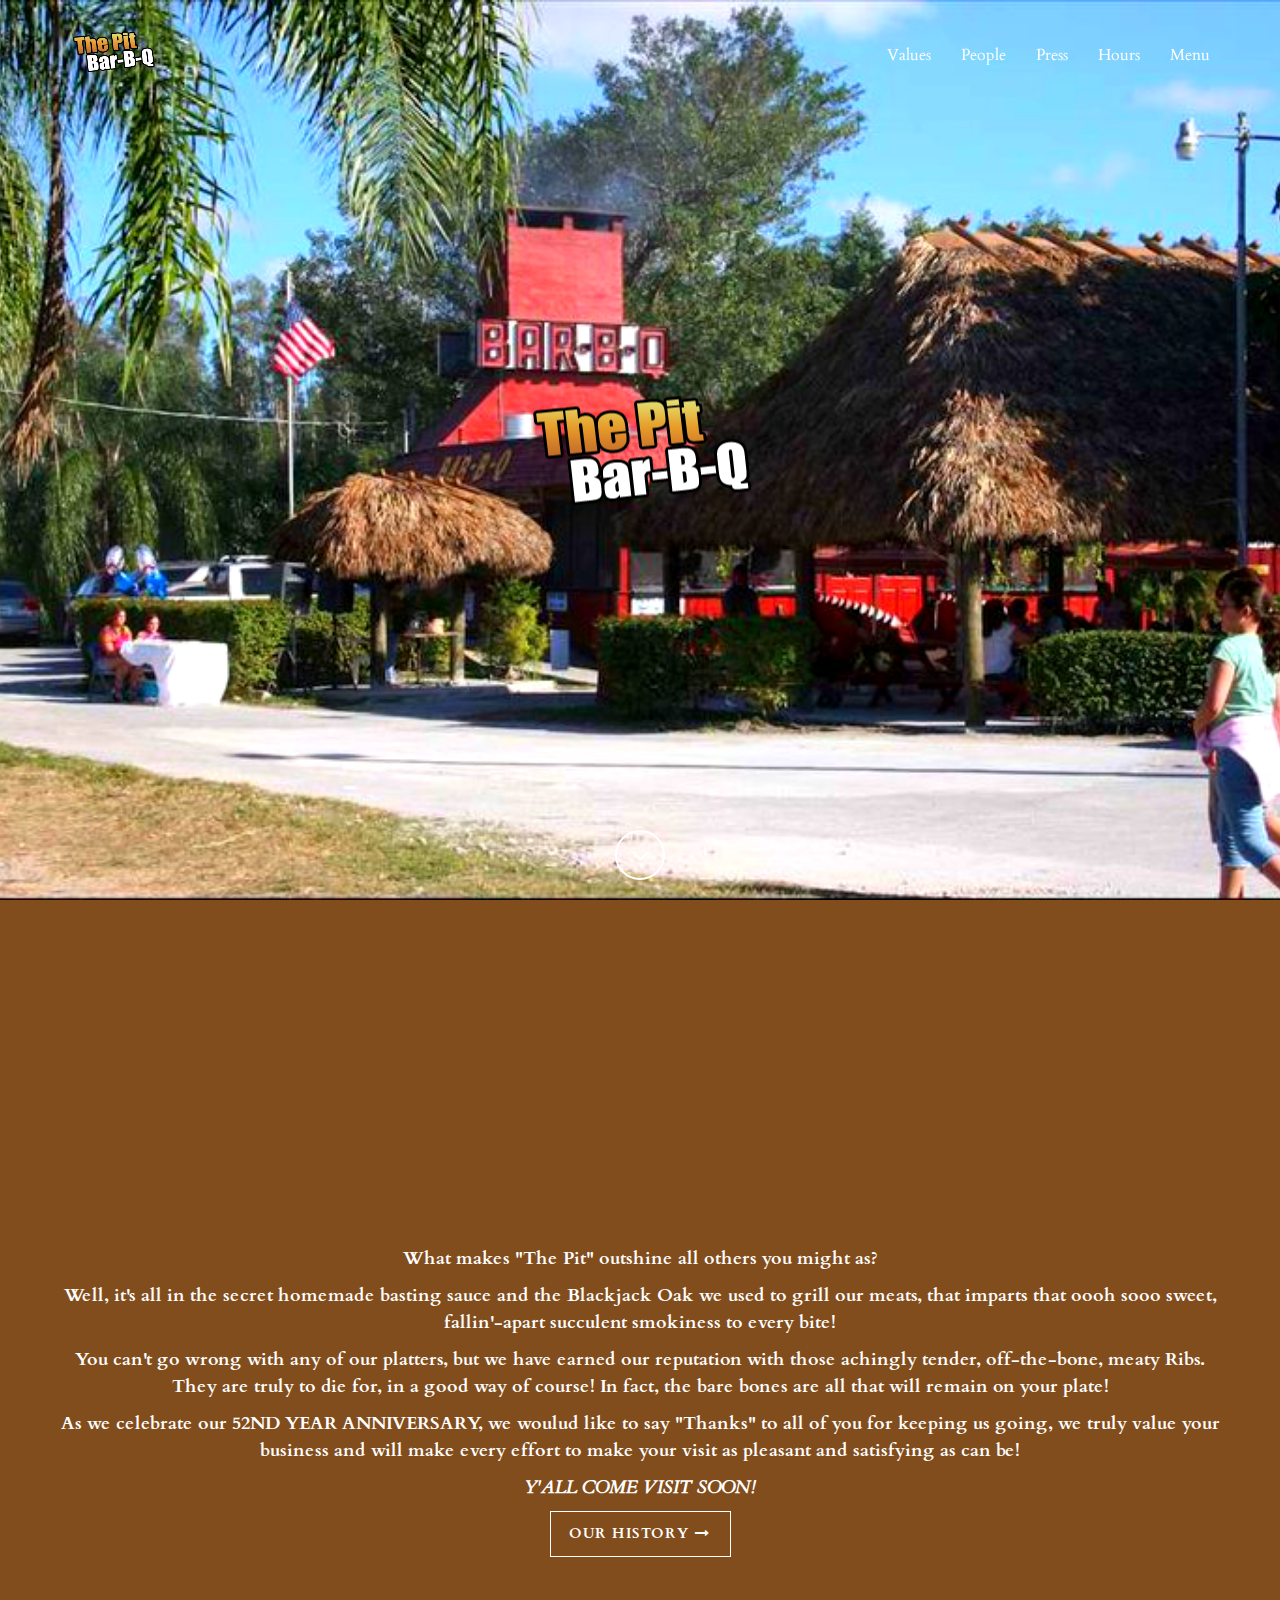
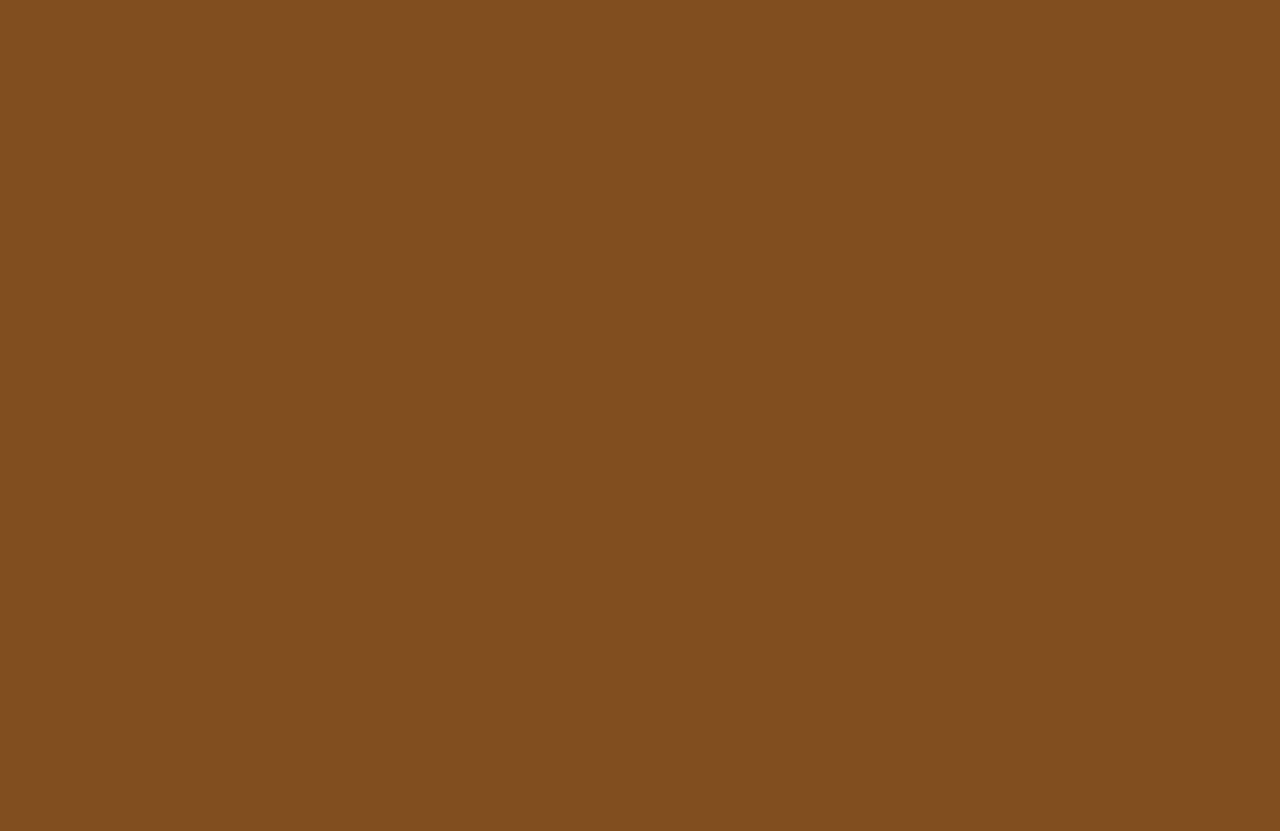
==== public/index.html @ 8e94ee92 "public folder" ====
<!DOCTYPE html>
<html lang="en">

<head>
    <meta charset="utf-8">
    <meta name="viewport" content="width=device-width, initial-scale=1.0, user-scalable=no">
    <meta name="description" content="">
    <meta name="author" content="">
    <title>The Pit BBQ</title>
    <!-- Bootstrap Core CSS -->
    <link href="assets/css/bootstrap/bootstrap.min.css" rel="stylesheet" type="text/css">
    <!-- Retina.js - Load first for faster HQ mobile images. -->
    <script src="assets/js/plugins/retina/retina.min.js"></script>
    <!-- Font Awesome -->
    <link href="assets/font-awesome/css/font-awesome.min.css" rel="stylesheet" type="text/css">
    <!-- Default Fonts -->
    <link href='http://fonts.googleapis.com/css?family=Roboto:400,100,100italic,300,300italic,400italic,500,500italic,700,700italic,900,900italic' rel='stylesheet' type='text/css'>
    <link href='http://fonts.googleapis.com/css?family=Raleway:400,100,200,300,600,500,700,800,900' rel='stylesheet' type='text/css'>
    <!-- Modern Style Fonts (Include these is you are using body.modern!) -->
    <link href='http://fonts.googleapis.com/css?family=Montserrat:400,700' rel='stylesheet' type='text/css'>
    <link href='http://fonts.googleapis.com/css?family=Cardo:400,400italic,700' rel='stylesheet' type='text/css'>
    <!-- Vintage Style Fonts (Include these if you are using body.vintage!) -->
    <link href='http://fonts.googleapis.com/css?family=Sanchez:400italic,400' rel='stylesheet' type='text/css'>
    <link href='http://fonts.googleapis.com/css?family=Cardo:400,400italic,700' rel='stylesheet' type='text/css'>
    <!-- Plugin CSS -->
    <link href="assets/css/plugins/owl-carousel/owl.carousel.css" rel="stylesheet" type="text/css">
    <link href="assets/css/plugins/owl-carousel/owl.theme.css" rel="stylesheet" type="text/css">
    <link href="assets/css/plugins/owl-carousel/owl.transitions.css" rel="stylesheet" type="text/css">
    <link href="assets/css/plugins/magnific-popup.css" rel="stylesheet" type="text/css">
    <link href="assets/css/plugins/background.css" rel="stylesheet" type="text/css">
    <link href="assets/css/plugins/animate.css" rel="stylesheet" type="text/css">
    <!-- Vitality Theme CSS -->
    <!-- Uncomment the color scheme you want to use. -->
    <!-- <link href="assets/css/vitality-red.css" rel="stylesheet" type="text/css"> -->
    <!-- <link href="assets/css/vitality-aqua.css" rel="stylesheet" type="text/css"> -->
    <!-- <link href="assets/css/vitality-blue.css" rel="stylesheet" type="text/css"> -->
    <!-- <link href="assets/css/vitality-green.css" rel="stylesheet" type="text/css"> -->
    <!-- <link href="assets/css/vitality-orange.css" rel="stylesheet" type="text/css"> -->
    <!-- <link href="assets/css/vitality-pink.css" rel="stylesheet" type="text/css"> -->
    <!-- <link href="assets/css/vitality-purple.css" rel="stylesheet" type="text/css"> -->
    <link href="assets/css/vitality-red.css" rel="stylesheet" type="text/css">
    <!-- <link href="assets/css/vitality-turquoise.css" rel="stylesheet" type="text/css"> -->
    <!-- <link href="assets/css/vitality-yellow.css" rel="stylesheet" type="text/css"> -->
    <!-- IE8 support for HTML5 elements and media queries -->
    <!--[if lt IE 9]>
      <script src="https://oss.maxcdn.com/libs/html5shiv/3.7.0/html5shiv.js"></script>
      <script src="https://oss.maxcdn.com/libs/respond.js/1.3.0/respond.min.js"></script>
    <![endif]-->
</head>
<!-- Alternate Body Classes: .modern and .vintage -->

<body id="page-top" class="modern">
    <!-- Navigation -->
    <!-- Note: navbar-default and navbar-inverse are both supported with this theme. -->
    <nav class="navbar navbar-inverse navbar-fixed-top navbar-expanded">
        <div class="container">
            <!-- Brand and toggle get grouped for better mobile display -->
            <div class="navbar-header">
                <button type="button" class="navbar-toggle" data-toggle="collapse" data-target="#bs-example-navbar-collapse-1">
                    <span class="sr-only">Toggle navigation</span>
                    <span class="icon-bar"></span>
                    <span class="icon-bar"></span>
                    <span class="icon-bar"></span>
                </button>
                <a class="navbar-brand page-scroll" href="#page-top">
                    <img src="assets/img/sm.png" class="img-responsive" alt="">
                </a>
            </div>
            <!-- Collect the nav links, forms, and other content for toggling -->
            <div class="collapse navbar-collapse" id="bs-example-navbar-collapse-1">
                <ul class="nav navbar-nav navbar-right">
                    <li class="hidden">
                        <a class="page-scroll" href="#page-top"></a>
                    </li>
                    <li>
                        <a class="page-scroll" href="#values">Values</a>
                    </li>
                    <li>
                        <a class="page-scroll" href="#people">People</a>
                    </li>
                    <li>
                        <a class="page-scroll" href="#press">Press</a>
                    </li>
                    <li>
                        <a class="page-scroll" href="#hours">Hours</a>
                    </li>
                    <li>
                        <a class="page-scroll" href="#menu">Menu</a>
                    </li>
                </ul>
            </div>
            <!-- /.navbar-collapse -->
        </div>
        <!-- /.container -->
    </nav>
    <!-- Instructions: Set your background image using the URL below. -->
    <header style="background-image: url('assets/img/out.png')">
        <div class="intro-content">
            <img src="assets/img/pitt.png" class="img-responsive img-centered" alt="">
        </div>
        <div class="scroll-down">
            <a class="btn page-scroll" href="#values"><i class="fa fa-angle-down fa-fw"></i></a>
        </div>
    </header>
    <section id="values" class="services">
        <div class="container">
            <div class="row text-center">
                <div class="col-lg-12 wow fadeIn">
                    <h2><img src="assets/img/pitt.png"></h2>
                    <hr class="colored">
                    <h3><b>"Welcome to The Pit BBQ"</b></h3>
                </div>
            </div>
            <div class="row content-row">
                <center><p><b>What makes "The Pit" outshine all others you might as?</p><p>Well, it's all in the secret homemade basting sauce and the Blackjack Oak we used to grill our meats, that imparts that oooh sooo sweet, fallin'-apart succulent smokiness to every bite!</p><p>You can't go wrong with any of our platters, but we have earned our reputation with those achingly tender, off-the-bone, meaty Ribs. They are truly to die for, in a good way of course! In fact, the bare bones are all that will remain on your plate!</p><p>As we celebrate our 52ND YEAR ANNIVERSARY, we woulud like to say "Thanks" to all of you for keeping us going, we truly value your business and will make every effort to make your visit as pleasant and satisfying as can be!</p><p><i>Y'ALL COME VISIT SOON!</i></p></b></center>
                <center><a href="#portfolioModal1" data-toggle="modal" class="btn btn-outline-light">Our History <i class="fa fa-long-arrow-right fa-fw"></i></a></center>
            </div>
        </div>
    </section>
    <aside class="cta-quote" style="background-image: url('assets/img/gator.png');">
        <div class="container wow fadeIn">
            <div class="row">
                <div class="col-md-10 col-md-offset-1">
                    <span class="quote">Truly great food is a combination of quality ingredients, creativity, and attention to detail.</span>
                    <hr class=" colored">
                    <a class="btn btn-outline-light page-scroll" href="#contact">Try Some of Ours</a>
                </div>
            </div>
        </div>
    </aside>
    <!--<section id="people">
        <div class="container text-center wow fadeIn">
            <div class="row">
                <div class="col-lg-12">
                    <h2>People</h2>
                    <p>We are a group of professionals and artisan chefs with a passion for culinary excellence.</p>
                    <hr class="colored">
                </div>
            </div>
            <div class="row content-row">
                <div class="col-lg-12">
                    <div class="about-carousel">
                        <div class="item">
                            <img src="assets/img/culinary/people/1.jpg" class="img-responsive" alt="">
                            <div class="caption">
                                <h3>Alan Wimbledon</h3>
                                <hr class="colored">
                                <p><em>Owner</em>
                                </p>
                                <ul class="list-inline social">
                                    <li>
                                        <a href="#"><i class="fa fa-facebook fa-fw"></i></a>
                                    </li>
                                    <li>
                                        <a href="#"><i class="fa fa-linkedin fa-fw"></i></a>
                                    </li>
                                    <li>
                                        <a href="#"><i class="fa fa-envelope-o fa-fw"></i></a>
                                    </li>
                                </ul>
                            </div>
                        </div>
                        <div class="item">
                            <img src="assets/img/culinary/people/2.jpg" class="img-responsive" alt="">
                            <div class="caption">
                                <h3>Jeffery Howard</h3>
                                <hr class="colored">
                                <p><em>Executive Chef</em>
                                </p>
                                <ul class="list-inline social">
                                    <li>
                                        <a href="#"><i class="fa fa-facebook fa-fw"></i></a>
                                    </li>
                                    <li>
                                        <a href="#"><i class="fa fa-linkedin fa-fw"></i></a>
                                    </li>
                                    <li>
                                        <a href="#"><i class="fa fa-envelope-o fa-fw"></i></a>
                                    </li>
                                </ul>
                            </div>
                        </div>
                        <div class="item">
                            <img src="assets/img/culinary/people/3.jpg" class="img-responsive" alt="">
                            <div class="caption">
                                <h3>Kenny Williams</h3>
                                <hr class="colored">
                                <p><em>Executive Chef</em>
                                </p>
                                <ul class="list-inline social">
                                    <li>
                                        <a href="#"><i class="fa fa-facebook fa-fw"></i></a>
                                    </li>
                                    <li>
                                        <a href="#"><i class="fa fa-linkedin fa-fw"></i></a>
                                    </li>
                                    <li>
                                        <a href="#"><i class="fa fa-envelope-o fa-fw"></i></a>
                                    </li>
                                </ul>
                            </div>
                        </div>
                        <div class="item">
                            <img src="assets/img/culinary/people/4.jpg" class="img-responsive" alt="">
                            <div class="caption">
                                <h3>Steven Cooper</h3>
                                <hr class="colored">
                                <p><em>Executive Chef</em>
                                    <ul class="list-inline social">
                                        <li>
                                            <a href="#"><i class="fa fa-facebook fa-fw"></i></a>
                                        </li>
                                        <li>
                                            <a href="#"><i class="fa fa-linkedin fa-fw"></i></a>
                                        </li>
                                        <li>
                                            <a href="#"><i class="fa fa-envelope-o fa-fw"></i></a>
                                        </li>
                                    </ul>
                            </div>
                        </div>
                        <div class="item">
                            <img src="assets/img/culinary/people/5.jpg" class="img-responsive" alt="">
                            <div class="caption">
                                <h3>Francois Borde</h3>
                                <hr class="colored">
                                <p><em>Pastry Chef</em>
                                    <ul class="list-inline social">
                                        <li>
                                            <a href="#"><i class="fa fa-facebook fa-fw"></i></a>
                                        </li>
                                        <li>
                                            <a href="#"><i class="fa fa-linkedin fa-fw"></i></a>
                                        </li>
                                        <li>
                                            <a href="#"><i class="fa fa-envelope-o fa-fw"></i></a>
                                        </li>
                                    </ul>
                            </div>
                        </div>
                        <div class="item">
                            <img src="assets/img/culinary/people/6.jpg" class="img-responsive" alt="">
                            <div class="caption">
                                <h3>Thomas Cheung</h3>
                                <hr class="colored">
                                <p><em>Corkmaster</em>
                                    <ul class="list-inline social">
                                        <li>
                                            <a href="#"><i class="fa fa-facebook fa-fw"></i></a>
                                        </li>
                                        <li>
                                            <a href="#"><i class="fa fa-linkedin fa-fw"></i></a>
                                        </li>
                                        <li>
                                            <a href="#"><i class="fa fa-envelope-o fa-fw"></i></a>
                                        </li>
                                    </ul>
                            </div>
                        </div>
                    </div>
                </div>
            </div>
        </div>
    </section>
    <section id="press" class="testimonials bg-gray">
        <div class="container wow fadeIn">
            <div class="row">
                <div class="col-lg-12">
                    <h2>Press</h2>
                    <hr class="colored">
                    <p>Here's what the critics are saying.</p>
                </div>
            </div>
            <div class="row content-row">
                <div class="col-lg-10 col-lg-offset-1">
                    <div class="testimonials-carousel">
                        <div class="item">
                            <div class="row">
                                <div class="col-lg-12">
                                    <p class="lead">"Working with Vitality was both a valuable and rewarding experience."</p>
                                    <p class="quote">Lorem ipsum dolor sit amet, consectetur adipisicing elit. Reprehenderit, temporibus, laborum, dignissimos doloremque corporis alias nostrum recusandae culpa id quisquam harum impedit sed sunt non obcaecati vero ipsam aut fugit?</p>
                                    <div class="testimonial-info">
                                        <div class="testimonial-img">
                                            <img src="assets/img/testimonials/1.jpg" class="img-circle img-responsive" alt="">
                                        </div>
                                        <div class="testimonial-author">
                                            <span class="name">Jim Walker</span>
                                            <p class="small">CEO of GeneriCorp</p>
                                            <div class="stars">
                                                <i class="fa fa-star"></i>
                                                <i class="fa fa-star"></i>
                                                <i class="fa fa-star"></i>
                                                <i class="fa fa-star"></i>
                                                <i class="fa fa-star"></i>
                                            </div>
                                        </div>
                                    </div>
                                </div>
                            </div>
                        </div>
                        <div class="item">
                            <div class="row">
                                <div class="col-lg-12">
                                    <p class="lead">"Working with Vitality was both a valuable and rewarding experience."</p>
                                    <p class="quote">Lorem ipsum dolor sit amet, consectetur adipisicing elit. Reprehenderit, temporibus, laborum, dignissimos doloremque corporis alias nostrum recusandae culpa id quisquam harum impedit sed sunt non obcaecati vero ipsam aut fugit?</p>
                                    <div class="testimonial-info">
                                        <div class="testimonial-img">
                                            <img src="assets/img/testimonials/1.jpg" class="img-circle img-responsive" alt="">
                                        </div>
                                        <div class="testimonial-author">
                                            <span class="name">Jim Walker</span>
                                            <p class="small">CEO of GeneriCorp</p>
                                            <div class="stars">
                                                <i class="fa fa-star"></i>
                                                <i class="fa fa-star"></i>
                                                <i class="fa fa-star"></i>
                                                <i class="fa fa-star"></i>
                                                <i class="fa fa-star"></i>
                                            </div>
                                        </div>
                                    </div>
                                </div>
                            </div>
                        </div>
                    </div>
                </div>
            </div>
        </div>
    </section>
    <section class="cta-form bg-dark">
        <div class="container text-center">
            <h3>Subscribe to our newsletter!</h3>
            <hr class="colored">
            <div class="row">
                <div class="col-lg-8 col-lg-offset-2">


HERE HERE HERE HERE
                -->
                    <!-- MailChimp Signup Form -->
                    <div id="mc_embed_signup">
                        <!-- Replace the form action in the line below with your MailChimp embed action! For more informatin on how to do this please visit the Docs! -->
                       <!-- <form role="form" action="//startbootstrap.us3.list-manage.com/subscribe/post?u=531af730d8629808bd96cf489&amp;id=afb284632f" method="post" id="mc-embedded-subscribe-form" name="mc-embedded-subscribe-form" target="_blank" novalidate>
                            <div class="input-group input-group-lg">
                                <input type="email" name="EMAIL" class="form-control" id="mce-EMAIL" placeholder="Email address...">
                                <span class="input-group-btn">
                                    <button type="submit" name="subscribe" id="mc-embedded-subscribe" class="btn btn-primary">Subscribe!</button>
                                </span>
                            </div>
                            <div id="mce-responses">
                                <div class="response" id="mce-error-response" style="display:none"></div>
                                <div class="response" id="mce-success-response" style="display:none"></div>
                            </div>
                        </form>
                    </div>-->
                    <!-- End MailChimp Signup Form -->
                </div>
            </div>
        </div>
    </section>
    <!--<section id="hours" class="pricing" style="background-image: url('assets/img/culinary/bg-pricing.jpg')">
        <div class="container wow fadeIn">
            <div class="row text-center">
                <div class="col-lg-12">
                    <h2>Hours</h2>
                    <hr class="colored">
                    <p>We serve breakfast, lunch, and dinner every day of the week.</p>
                </div>
            </div>
            <div class="row content-row">
                <div class="col-md-4">
                    <div class="pricing-item">
                        <h3>Breakfast</h3>
                        <hr class="colored">
                        <ul class="list-group">
                            <li class="list-group-item"><em>Mon - Thu: 7am - 11am</em>
                            </li>
                            <li class="list-group-item"><em>Fri: 7am - 12pm</em>
                            </li>
                            <li class="list-group-item"><em>Sat: 7am - 3pm</em>
                            </li>
                            <li class="list-group-item"><em>Sun: All Day</em>
                            </li>
                        </ul>
                        <hr class="colored">
                        <a href="#" class="btn btn-outline-dark">Book Now</a>
                    </div>
                </div>
                <div class="col-md-4">
                    <div class="pricing-item">
                        <h3>Lunch</h3>
                        <hr class="colored">
                        <ul class="list-group">
                            <li class="list-group-item"><em>Mon - Thu: 11am - 3pm</em>
                            </li>
                            <li class="list-group-item"><em>Fri: 11am - 5pm</em>
                            </li>
                            <li class="list-group-item"><em>Sat: 11am - 3pm</em>
                            </li>
                            <li class="list-group-item"><em>Sat: 11am - 3pm</em>
                            </li>
                        </ul>
                        <hr class="colored">
                        <a href="#" class="btn btn-outline-dark">Book Now</a>
                    </div>
                </div>
                <div class="col-md-4">
                    <div class="pricing-item">
                        <h3>Dinner</h3>
                        <hr class="colored">
                        <ul class="list-group">
                            <li class="list-group-item"><em>Mon - Thu: 5pm - 10pm</em>
                            </li>
                            <li class="list-group-item"><em>Fri: 5pm - Late</em>
                            </li>
                            <li class="list-group-item"><em>Sat: 5pm - Late</em>
                            </li>
                            <li class="list-group-item"><em>Sun: 5pm - 10pm</em>
                            </li>
                        </ul>
                        <hr class="colored">
                        <a href="#" class="btn btn-outline-dark">Book Now</a>
                    </div>
                </div>
            </div>
        </div>
    </section>
    <section id="menu">
        <div class="container wow fadeIn">
            <div class="row text-center">
                <div class="col-lg-12">
                    <h2>Menu</h2>
                    <hr class="colored">
                    <p>Here is a selection of items from our menu. Please call for additional details.</p>
                </div>
            </div>
            <div class="row content-row">
                <div class="col-lg-12">
                    <div class="portfolio-gallery">
                        <div class="item">
                            <a href="assets/img/culinary/menu/1.jpg" class="gallery-link" title="Czech Honey Cake">
                                <img src="assets/img/culinary/menu/1.jpg" class="img-responsive img-centered" alt="">
                            </a>
                        </div>
                        <div class="item">
                            <a href="assets/img/culinary/menu/2.jpg" class="gallery-link" title="Mini Croissants">
                                <img src="assets/img/culinary/menu/2.jpg" class="img-responsive img-centered" alt="">
                            </a>
                        </div>
                        <div class="item">
                            <a href="assets/img/culinary/menu/3.jpg" class="gallery-link" title="Gourmet Sweet Cakes">
                                <img src="assets/img/culinary/menu/3.jpg" class="img-responsive img-centered" alt="">
                            </a>
                        </div>
                        <div class="item">
                            <a href="assets/img/culinary/menu/4.jpg" class="gallery-link" title="Traditional Honey Cake">
                                <img src="assets/img/culinary/menu/4.jpg" class="img-responsive img-centered" alt="">
                            </a>
                        </div>
                        <div class="item">
                            <a href="assets/img/culinary/menu/5.jpg" class="gallery-link" title="Rosemary Breadsticks and Salami Rolls">
                                <img src="assets/img/culinary/menu/5.jpg" class="img-responsive img-centered" alt="">
                            </a>
                        </div>
                        <div class="item">
                            <a href="assets/img/culinary/menu/6.jpg" class="gallery-link" title="Mini Croissants">
                                <img src="assets/img/culinary/menu/6.jpg" class="img-responsive img-centered" alt="">
                            </a>
                        </div>
                    </div>
                </div>
            </div>
        </div>
    </section>
    <a href="https://wrapbootstrap.com/theme/vitality-multipurpose-one-page-theme-WB02K3KK3" class="btn btn-block btn-full-width">Buy Vitality Now!</a>
    <footer class="footer" style="background-image: url('assets/img/culinary/bg-footer.jpg')">
        <div class="container text-center">
            <div class="row">
                <div class="col-md-4 contact-details">
                    <h4><i class="fa fa-phone"></i> Call</h4>
                    <p>555-213-4567</p>
                </div>
                <div class="col-md-4 contact-details">
                    <h4><i class="fa fa-map-marker"></i> Visit</h4>
                    <p>3481 Melrose Place
                        <br>Beverly Hills, CA 90210</p>
                </div>
                <div class="col-md-4 contact-details">
                    <h4><i class="fa fa-envelope"></i> Email</h4>
                    <p><a href="mailto:mail@example.com">mail@example.com</a>
                    </p>
                </div>
            </div>
            <div class="row social">
                <div class="col-lg-12">
                    <ul class="list-inline">
                        <li><a href="#"><i class="fa fa-facebook fa-fw fa-2x"></i></a>
                        </li>
                        <li><a href="#"><i class="fa fa-twitter fa-fw fa-2x"></i></a>
                        </li>
                        <li><a href="#"><i class="fa fa-linkedin fa-fw fa-2x"></i></a>
                        </li>
                    </ul>
                </div>
            </div>
            <div class="row copyright">
                <div class="col-lg-12">
                    <p class="small">&copy; 2015 Start Bootstrap Themes</p>
                </div>
            </div>
        </div>
    </footer>-->
    <!-- Example Modal 1-->
     <div class="portfolio-modal modal fade" id="portfolioModal1" tabindex="-1" role="dialog" aria-hidden="true" style="background-image: url('assets/img/bnw2.png')">
        <div class="modal-content">
            <div class="close-modal" data-dismiss="modal">
                <div class="lr">
                    <div class="rl">
                    </div>
                </div>
            </div>
            <div class="modal-body">
                <div class="container">
                    <div class="row">
                        <div class="col-lg-8 col-lg-offset-2">
                            <div class="col-lg-12">
                            <img src="assets/img/pitt.png" class="img-responsive" alt="">
                            <hr class="colored">
                            
                            <h2>Our History</h2>
                            
                            <b><p>Way before The Pit Bar B Q was ever even imagined, this location was a “Go Cart Race Track”. What is now the indoor dinning room, was used as the mechanic shop and the parking lot was the race track, but original owner Tommy Little wanted to create a place for travelers to and from the Everglades, to stop in and get a cold drink and something good to eat. Located in what was then just swampland in the middle of nowhere on Tamiami Trail near Krome Avenue, The Pit Bar B Q was born!  People came from all around to get some good old fashioned barbeque.</p><p>Sadly, Tommy passed back in October of 2007, but the new owners, Sonia & Michael Gonzalez are making every effort to continue his legacy, which is to make this a place to gather with family and friends to enjoy delicious food and have a great time. We continue working hard to preserve the authenticity and originality that made The Pit Bar B Q what it is today, but we’ve adding a little Latin flavor to the menu.</p><p>The secret to our success is the homemade basting sauce and the Black Jack Oak that is used to grill our meats. This produces a sweet, smoky, fall-off-the-bone flavor,that’s what The Pit BBQ is all about! Pair those smoky ribs with our Creamy Homemade Cole Slaw, Potato Salad, the sweetest BBQ Baked Beans, you’ll ever have, sweet corn on the cob, and those wonderful little biscuits with honey, then top it off with our Homemade Mini Key Lime Pie and you’ll surely have a winning combination!</p><p>In addition to our famous BBQ Pork Spare Ribs, we’ve added slow cooked, super tender, Baby Back Ribs, T-Bone, New York Strip and Churrasco Steaks. Famous Smoked Gator Ribs, Gator Bites, Gator Burgers & Gator Sausage, Catfish, Frog Legs and so much more!! If you’re in the mood for some latin food, try our Giant Fried Pork Chunks with white rice and homemade “Frijoles Negros” (Black Beans),our delicious “Moro Rice” with Yuca, Tostones or Maduros (Fried or Steamed Cassava, sweet or green plantains) and you’ve gotta try our homemade Tamale in it’s natural corn husk!!</p><p>At The Pit Bar B Q, you have the option of sitting indoors in our air conditioned dinning room, or outdoors, under our beautiful thatched roof tiki huts. (See our photos)”Great Bar B Q, generous portions, cold beer, family and friends and a hardy appetite, equals a perfect day! (By the way, we have Pony Rides and Petting Zoo offered on the weekends.)</p></b>
                            <div class="col-lg-12">
                            <img src="assets/img/flag.png" class="img-responsive" alt="">
                        </div>
                        
                        </div>
                        </div>
                    </div>
                            <button type="button" class="btn btn-default" data-dismiss="modal"><i class="fa fa-times"></i> Close</button>
                        </div>
                    </div>
                </div>
            </div>
        </div>
    </div>
    <!-- Core Scripts -->
    <script src="assets/js/jquery.js"></script>
    <script src="assets/js/bootstrap/bootstrap.min.js"></script>
    <!-- Plugin Scripts -->
    <script src="assets/js/plugins/jquery.easing.min.js"></script>
    <script src="assets/js/plugins/classie.js"></script>
    <script src="assets/js/plugins/cbpAnimatedHeader.js"></script>
    <script src="assets/js/plugins/owl-carousel/owl.carousel.js"></script>
    <script src="assets/js/plugins/jquery.magnific-popup/jquery.magnific-popup.min.js"></script>
    <script src="assets/js/plugins/background/core.js"></script>
    <script src="assets/js/plugins/background/transition.js"></script>
    <script src="assets/js/plugins/background/background.js"></script>
    <script src="assets/js/plugins/jquery.mixitup.js"></script>
    <script src="assets/js/plugins/wow/wow.min.js"></script>
    <script src="assets/js/contact_me.js"></script>
    <script src="assets/js/plugins/jqBootstrapValidation.js"></script>
    <!-- Vitality Theme Scripts -->
    <script src="assets/js/vitality.js"></script>
</body>

</html>
---- public/assets/css/plugins/background.css ----
/*! formstone v0.8.29 [background.css] 2015-11-25 | MIT License | formstone.it */

/**
	 * @class
	 * @name .fs-background-element
	 * @type element
	 * @description Target elmement
	 */
/**
	 * @class
	 * @name .fs-background
	 * @type element
	 * @description Base widget class
	 */
.fs-background {
  overflow: hidden;
  position: relative;
  /**
		 * @class
		 * @name .fs-background-container
		 * @type element
		 * @description Container element
		 */
  /**
		 * @class
		 * @name .fs-background-media
		 * @type element
		 * @description Media element
		 */
  /**
		 * @class
		 * @name .fs-background-media.fs-background-animated
		 * @type modifier
		 * @description Indicates animated state
		 */
  /**
		 * @class
		 * @name .fs-background-media.fs-background-navtive
		 * @type modifier
		 * @description Indicates native support
		 */
  /**
		 * @class
		 * @name .fs-background-media.fs-background-fixed
		 * @type modifier
		 * @description Indicates fixed positioning
		 */
  /**
		 * @class
		 * @name .fs-background-embed
		 * @type element
		 * @description Embed/iFrame element
		 */
  /**
		 * @class
		 * @name .fs-background-embed.fs-background-embed-ready
		 * @type modifier
		 * @description Indicates ready state
		 */
}
.fs-background,
.fs-background-container,
.fs-background-media {
  -webkit-transition: none;
          transition: none;
}
.fs-background-container {
  width: 100%;
  height: 100%;
  position: absolute;
  top: 0;
  z-index: 0;
  overflow: hidden;
}
.fs-background-media {
  position: absolute;
  top: 0;
  bottom: 0;
  opacity: 0;
}
.fs-background-media.fs-background-animated {
  -webkit-transition: opacity 0.5s linear;
          transition: opacity 0.5s linear;
}
.fs-background-media img,
.fs-background-media video,
.fs-background-media iframe {
  width: 100%;
  height: 100%;
  display: block;
  -webkit-user-drag: none;
}
.fs-background-media.fs-background-native,
.fs-background-media.fs-background-fixed {
  width: 100%;
  height: 100%;
}
.fs-background-media.fs-background-native img,
.fs-background-media.fs-background-fixed img {
  display: none;
}
.fs-background-media.fs-background-native {
  background-position: center;
  background-size: cover;
}
.fs-background-media.fs-background-fixed {
  background-position: center;
  background-attachment: fixed;
}
.fs-background-embed.fs-background-ready:after {
  width: 100%;
  height: 100%;
  position: absolute;
  top: 0;
  right: 0;
  bottom: 0;
  left: 0;
  z-index: 1;
  content: '';
}
.fs-background-embed.fs-background-ready iframe {
  z-index: 0;
}
---- public/assets/css/vitality-red.css ----
/*!
 * Vitality v1.3.5 (http://themes.startbootstrap.com/vitality-v1.3.5)
 * Copyright 2013-2015 Start Bootstrap Themes
 * To use this theme you must have a license purchased at WrapBootstrap (https://wrapbootstrap.com)
 */
html,
body {
  height: 100%;
}
.img-centered {
  margin: 0 auto;
}
.content-row {
  margin-top: 30px;
}
section {
  padding: 100px 0;
}
.bg-gray {
  background-color: #f5f5f5;
}
.bg-dark {
  color: white;
  background-color: #222222;
}
@media (max-width: 767px) {
  section {
    padding: 75px 0;
  }
}
.owl-theme .owl-controls .owl-page span {
  background: rgba(34, 34, 34, 0.5);
}
input.form-control {
  border-radius: 0 !important;
}
input.form-control:focus {
  border-color: #ef4035;
  box-shadow: none;
}
.btn,
.input-group-btn {
  border-radius: 0 !important;
  -webkit-transition: all 0.5s;
  -moz-transition: all 0.5s;
  transition: all 0.5s;
}
.btn-primary {
  color: #ffffff;
  background-color: #ef4035;
  border-color: #ef4035;
  -webkit-transition: all 0.5s;
  -moz-transition: all 0.5s;
  transition: all 0.5s;
}
.btn-primary:hover,
.btn-primary:focus,
.btn-primary.focus,
.btn-primary:active,
.btn-primary.active,
.open > .dropdown-toggle.btn-primary {
  color: #ffffff;
  background-color: #ed2a1d;
  border-color: #ec2114;
}
.btn-primary:active,
.btn-primary.active,
.open > .dropdown-toggle.btn-primary {
  background-image: none;
}
.btn-primary.disabled,
.btn-primary[disabled],
fieldset[disabled] .btn-primary,
.btn-primary.disabled:hover,
.btn-primary[disabled]:hover,
fieldset[disabled] .btn-primary:hover,
.btn-primary.disabled:focus,
.btn-primary[disabled]:focus,
fieldset[disabled] .btn-primary:focus,
.btn-primary.disabled.focus,
.btn-primary[disabled].focus,
fieldset[disabled] .btn-primary.focus,
.btn-primary.disabled:active,
.btn-primary[disabled]:active,
fieldset[disabled] .btn-primary:active,
.btn-primary.disabled.active,
.btn-primary[disabled].active,
fieldset[disabled] .btn-primary.active {
  background-color: #ef4035;
  border-color: #ef4035;
}
.btn-primary .badge {
  color: #ef4035;
  background-color: #ffffff;
}
body {
  font-family: "Roboto", "Helvetica Neue", Helvetica, Arial, sans-serif;
  font-size: 16px;
  font-weight: 300;
}
a {
  color: #ef4035;
  -webkit-transition: all 0.5s;
  -moz-transition: all 0.5s;
  transition: all 0.5s;
}
a:hover,
a:focus {
  color: inherit;
  text-decoration: none;
}
p {
  font-size: 18px;
  line-height: 1.5;
}
p.lead {
  font-family: "Raleway", "Helvetica Neue", Helvetica, Arial, sans-serif;
  font-weight: 900;
  text-transform: uppercase;
  font-size: 24px;
}
h1,
h2,
h3,
h4,
h5,
h6 {
  font-family: "Raleway", "Helvetica Neue", Helvetica, Arial, sans-serif;
  font-weight: 900;
  text-transform: uppercase;
}
@media (min-width: 481px) {
  h1 {
    font-size: 52px;
  }
  h2 {
    font-size: 50px;
  }
}
hr {
  max-width: 100px;
  border-top: 1px solid white;
  border-bottom: 1px solid white;
  height: 2px;
  margin: 15px auto;
}
hr.left {
  margin: 15px auto 15px 0;
}
hr.right {
  margin: 15px 0 15px auto;
}
hr.colored {
  border-color: #ef4035;
}
@media (min-width: 768px) {
  hr {
    max-width: 200px;
    margin: 20px auto;
  }
  hr.left {
    margin: 20px auto 20px 0;
  }
  hr.right {
    margin: 20px 0 20px auto;
  }
}
.text-primary {
  color: #ef4035;
}
.navbar-fixed-top {
  margin-bottom: 0;
}
.navbar-default .navbar-nav > .active > a,
.navbar-default .navbar-nav > .active > a:hover,
.navbar-default .navbar-nav > .active > a:focus,
.navbar-inverse .navbar-nav > .active > a,
.navbar-inverse .navbar-nav > .active > a:hover,
.navbar-inverse .navbar-nav > .active > a:focus {
  color: #ef4035;
  background-color: white;
  border-radius: 0;
}
.navbar-default {
  background-color: #ef4035;
}
.navbar-default .navbar-toggle .icon-bar {
  background-color: white;
}
.navbar-default .navbar-toggle:hover,
.navbar-default .navbar-toggle:focus {
  background-color: rgba(255, 255, 255, 0.5);
}
.navbar-default .navbar-collapse,
.navbar-default .navbar-form {
  border-color: rgba(255, 255, 255, 0.5);
}
.navbar-inverse {
  background-color: #222222;
}
.navbar-default,
.navbar-inverse {
  border: none;
  border-bottom: 1px solid rgba(255, 255, 255, 0.1);
}
.navbar-default .navbar-brand,
.navbar-inverse .navbar-brand {
  padding: 0 15px;
  color: white;
  opacity: 1;
  text-decoration: none;
  -webkit-transition: all 0.5s;
  -moz-transition: all 0.5s;
  transition: all 0.5s;
}
.navbar-default .navbar-brand:hover,
.navbar-inverse .navbar-brand:hover,
.navbar-default .navbar-brand:focus,
.navbar-inverse .navbar-brand:focus {
  opacity: 1;
}
.navbar-default .navbar-nav li a,
.navbar-inverse .navbar-nav li a {
  color: white;
}
.navbar-default .navbar-nav li a:hover,
.navbar-inverse .navbar-nav li a:hover {
  color: rgba(255, 255, 255, 0.5);
}
@media (min-width: 768px) {
  .navbar-default .navbar-nav > .active > a,
  .navbar-default .navbar-nav > .active > a:hover,
  .navbar-default .navbar-nav > .active > a:focus,
  .navbar-inverse .navbar-nav > .active > a,
  .navbar-inverse .navbar-nav > .active > a:hover,
  .navbar-inverse .navbar-nav > .active > a:focus {
    border-radius: 5px;
  }
  .navbar-fixed-top.navbar-expanded {
    padding: 30px 0;
  }
  .navbar-fixed-top {
    padding: 15px 0;
    -webkit-transition: padding 0.5s;
    -moz-transition: padding 0.5s;
    transition: padding 0.5s;
  }
  .navbar-fixed-top .navbar-brand:hover {
    opacity: 0.5;
  }
  .navbar-default.navbar-expanded,
  .navbar-inverse.navbar-expanded {
    background: transparent;
    border: none;
  }
}
.navbar a:focus {
  outline: none;
}
.navbar .navbar-nav li a:focus {
  outline: none;
}
header {
  position: relative;
  display: block;
  height: auto;
  width: auto;
  background-color: #222222;
  background: no-repeat center center;
  background-attachment: scroll;
  -webkit-background-size: cover;
  -moz-background-size: cover;
  background-size: cover;
  -o-background-size: cover;
  padding: 100px 0;
}
header .intro-content {
  color: white;
  text-align: center;
  position: relative;
}
header .brand-name {
  font-family: "Raleway", "Helvetica Neue", Helvetica, Arial, sans-serif;
  font-size: 55px;
  line-height: 55px;
  text-transform: uppercase;
  font-weight: 900;
  margin-top: 15px;
}
header .brand-name-subtext {
  font-size: 20px;
  line-height: 20px;
  font-weight: 300;
}
header img {
  max-width: 150px;
  max-height: 150px;
}
header .scroll-down {
  position: absolute;
  width: 100%;
  bottom: 20px;
  text-align: center;
}
header .scroll-down .btn {
  height: 50px;
  width: 50px;
  border: 2px solid white;
  border-radius: 100% !important;
  line-height: 50px;
  padding: 0;
  letter-spacing: normal;
  color: white;
  font-size: 30px;
  -webkit-transition: all 0.5s;
  -moz-transition: all 0.5s;
  transition: all 0.5s;
}
header .scroll-down .btn:hover {
  color: rgba(255, 255, 255, 0.5);
  border-color: rgba(255, 255, 255, 0.5);
  outline: none;
}
@media (min-width: 768px) {
  header {
    height: 100%;
    width: 100%;
    padding: 0;
    background-attachment: scroll;
  }
  header .intro-content {
    color: white;
    text-align: center;
    width: 50%;
    margin: auto;
    position: absolute;
    top: 50%;
    left: 50%;
    -webkit-transform: translate(-50%, -50%);
    -ms-transform: translate(-50%, -50%);
    transform: translate(-50%, -50%);
  }
  header .brand-name {
    font-size: 80px;
    line-height: 80px;
  }
  header .brand-name-subtext {
    font-size: 30px;
    line-height: 30px;
  }
  header img {
    max-width: 300px;
    max-height: 300px;
  }
}
@media (min-width: 1025px) {
  header {
    background-attachment: fixed;
  }
}
header.video .overlay {
  position: absolute;
  height: 100%;
  width: 100%;
  background: #000;
  z-index: 998;
  opacity: 0;
}
header.video .intro-content {
  z-index: 999;
}
header.video .scroll-down {
  z-index: 999;
}
@media (min-width: 768px) {
  header.video .overlay {
    opacity: 0.5;
  }
}
aside.cta-quote {
  color: white;
  background-color: #222222;
  background: no-repeat center center scroll;
  -webkit-background-size: cover;
  -moz-background-size: cover;
  background-size: cover;
  -o-background-size: cover;
  padding: 100px 0;
  text-align: center;
}
aside.cta-quote span.quote {
  display: block;
  font-size: 30px;
  line-height: 32px;
  font-weight: 300;
}
@media (min-width: 768px) {
  aside.cta-quote {
    background-attachment: scroll;
    padding: 150px 0;
  }
  aside.cta-quote span.quote {
    font-size: 36px;
    line-height: 38px;
  }
}
@media (min-width: 992px) {
  aside.cta-quote {
    padding: 300px 0;
  }
  aside.cta-quote span.quote {
    font-size: 40px;
    line-height: 42px;
  }
}
@media (min-width: 1025px) {
  aside.cta-quote {
    background-attachment: fixed;
  }
}
.testimonials {
  text-align: center;
}
.testimonials .testimonials-carousel .item {
  padding: 0;
}
.testimonials .testimonials-carousel .item p.quote {
  margin-bottom: 30px;
}
.testimonials .testimonials-carousel .item .testimonial-info {
  margin-bottom: 30px;
}
.testimonials .testimonials-carousel .item .testimonial-info .testimonial-img {
  display: inline-block;
  height: 50px;
  width: 50px;
  margin-right: 10px;
}
.testimonials .testimonials-carousel .item .testimonial-info .testimonial-author {
  display: inline-block;
}
.testimonials .testimonials-carousel .item .testimonial-info .testimonial-author .name {
  font-family: "Raleway", "Helvetica Neue", Helvetica, Arial, sans-serif;
  font-weight: 900;
  text-transform: uppercase;
}
.testimonials .testimonials-carousel .item .testimonial-info .testimonial-author hr.colored {
  margin: 3px auto;
  max-width: 50px;
}
.testimonials .testimonials-carousel .item .testimonial-info .testimonial-author p {
  margin: 0;
}
.testimonials .testimonials-carousel .item .testimonial-info .testimonial-author .stars {
  color: #f1c40f;
}
.testimonials .testimonials-carousel .owl-controls {
  margin-top: 0;
}
.testimonials .testimonials-carousel .owl-controls .owl-prev,
.testimonials .testimonials-carousel .owl-controls .owl-next {
  display: none;
  text-align: center;
  position: absolute;
  height: 60px;
  width: 40px;
  border-radius: 0 !important;
  line-height: 50px;
  font-size: 30px !important;
  margin: auto 0 !important;
  top: 0;
  bottom: 0;
  background-color: #ef4035 !important;
  color: white !important;
  -webkit-transition: all 0.5s;
  -moz-transition: all 0.5s;
  transition: all 0.5s;
}
.testimonials .testimonials-carousel .owl-controls .owl-prev:hover,
.testimonials .testimonials-carousel .owl-controls .owl-next:hover {
  opacity: 1;
}
.testimonials .testimonials-carousel .owl-controls .owl-prev {
  left: 15px;
}
.testimonials .testimonials-carousel .owl-controls .owl-next {
  right: 15px;
}
@media (min-width: 768px) {
  .testimonials .testimonials-carousel .item {
    padding: 0 100px;
  }
  .testimonials .testimonials-carousel .owl-controls .owl-prev,
  .testimonials .testimonials-carousel .owl-controls .owl-next {
    display: block;
  }
}
.cta-form h3 {
  margin-top: 0;
}
.about-content {
  padding: 30px;
}
.about-carousel .item {
  padding: 15px;
}
.about-carousel .item .caption {
  padding: 15px;
  color: rgba(255, 255, 255, 0.7);
  width: 100%;
  margin: auto;
  position: absolute;
  top: 50%;
  left: 50%;
  -webkit-transform: translate(-50%, -50%);
  -ms-transform: translate(-50%, -50%);
  transform: translate(-50%, -50%);
}
.about-carousel .item .caption h3 {
  margin: 0;
}
.about-carousel .item .caption hr {
  margin: 5px auto;
  max-width: 50px;
}
.about-carousel .item .caption p {
  margin: 0;
}
.about-carousel .item .caption ul.social {
  margin-top: 5px;
}
.about-carousel .item .caption ul.social li a {
  color: rgba(255, 255, 255, 0.7);
}
.about-carousel .item .caption ul.social li a:hover,
.about-carousel .item .caption ul.social li a:focus {
  color: white;
}
.about-carousel .owl-controls {
  margin-top: 0;
}
.about-carousel .owl-controls .owl-prev,
.about-carousel .owl-controls .owl-next {
  text-align: center;
  position: absolute;
  height: 60px;
  width: 40px;
  border-radius: 0 !important;
  line-height: 50px;
  font-size: 30px !important;
  margin: auto 0 !important;
  top: 0;
  bottom: 0;
  background-color: #ef4035 !important;
  color: white !important;
  -webkit-transition: all 0.5s;
  -moz-transition: all 0.5s;
  transition: all 0.5s;
}
.about-carousel .owl-controls .owl-prev:hover,
.about-carousel .owl-controls .owl-next:hover {
  opacity: 1;
}
.about-carousel .owl-controls .owl-prev {
  left: 15px;
}
.about-carousel .owl-controls .owl-next {
  right: 15px;
}
.services .media {
  margin-bottom: 30px;
}
.services .media i.fa {
  height: 75px;
  width: 75px;
  line-height: 70px;
  text-align: center;
  border: 3px solid #222222;
  border-radius: 100%;
  font-size: 30px;
}
.services .media .media-body {
  min-width: none;
  padding-left: 15px;
}
.services .media .media-body h3 {
  margin-bottom: 15px;
}
.services .media .media-body ul {
  list-style: inside;
  padding: 0;
}
.services .media .media-body ul li {
  margin-bottom: 10px;
}
@media (min-width: 390px) {
  .services .media .media-body {
    min-width: 260px;
  }
}
@media (min-width: 992px) {
  .services .media .media-body {
    min-width: 193px;
  }
}
@media (min-width: 1199px) {
  .services .media .media-body {
    min-width: 260px;
  }
}
@media (min-width: 992px) {
  .services .media {
    margin-bottom: 0;
  }
}
.portfolio-carousel {
  padding: 0;
  color: white;
  background-color: #222222;
}
.portfolio-carousel .item {
  background-color: #222222;
  background: no-repeat center center scroll;
  -webkit-background-size: cover;
  -moz-background-size: cover;
  background-size: cover;
  -o-background-size: cover;
  padding: 50px 55px;
  text-align: center;
}
.portfolio-carousel .item .portfolio-image {
  margin-top: 50px;
}
.portfolio-carousel .item .project-details {
  padding: 0;
}
.portfolio-carousel .item .project-details img.client-logo {
  margin: 0 auto 25px;
}
.portfolio-carousel .item .project-details .project-name {
  display: block;
  font-size: 40px;
  line-height: 40px;
  margin-bottom: 5px;
  font-family: "Raleway", "Helvetica Neue", Helvetica, Arial, sans-serif;
  font-weight: 900;
  text-transform: uppercase;
}
.portfolio-carousel .item .project-details .project-description {
  display: block;
  font-size: 18px;
  line-height: 18px;
}
.portfolio-carousel .owl-controls {
  margin-top: 0;
}
.portfolio-carousel .owl-controls .owl-prev,
.portfolio-carousel .owl-controls .owl-next {
  text-align: center;
  position: absolute;
  height: 75px;
  width: 50px;
  border-radius: 0 !important;
  line-height: 70px;
  font-size: 30px !important;
  margin: auto 0 !important;
  top: 0;
  bottom: 0;
  background-color: #ef4035 !important;
  color: white !important;
  -webkit-transition: all 0.5s;
  -moz-transition: all 0.5s;
  transition: all 0.5s;
}
.portfolio-carousel .owl-controls .owl-prev:hover,
.portfolio-carousel .owl-controls .owl-next:hover {
  opacity: 1;
}
.portfolio-carousel .owl-controls .owl-prev {
  left: 0;
}
.portfolio-carousel .owl-controls .owl-next {
  right: 0;
}
@media (min-width: 992px) {
  .portfolio-carousel .item {
    padding: 155px 55px 155px;
    text-align: left;
    min-height: 100%;
  }
  .portfolio-carousel .item .portfolio-image {
    margin-top: 0;
  }
  .portfolio-carousel .item .project-details {
    padding: 15% 0 0;
  }
  .portfolio-carousel .item .project-details img.client-logo {
    margin: 0 auto 25px 0;
  }
  .portfolio-carousel .item .project-details .project-name {
    display: block;
    font-size: 50px;
    line-height: 50px;
  }
  .portfolio-carousel .item .project-details .project-description {
    font-size: 20px;
    line-height: 20px;
  }
  .portfolio-carousel .item hr.colored {
    margin: 20px auto 20px 0;
  }
}
.portfolio-gallery .item {
  padding: 15px;
}
.portfolio-modal {
  -webkit-background-size: cover;
  -moz-background-size: cover;
  background-size: cover;
  -o-background-size: cover;
}
.portfolio-modal .modal-backdrop {
  display: none;
}
.portfolio-modal .modal-content {
  color: white;
  background: transparent;
  border-radius: 0;
  background-clip: border-box;
  -webkit-box-shadow: none;
  box-shadow: none;
  border: none;
  min-height: 100%;
  padding: 100px 0;
  text-align: center;
}
.portfolio-modal .modal-content h2 {
  margin: 0;
  font-size: 46px;
}
.portfolio-modal .modal-content img {
  margin: 30px auto;
}
.portfolio-modal .modal-content .item-details {
  margin: 30px 0;
}
.portfolio-modal .close-modal {
  position: absolute;
  width: 75px;
  height: 75px;
  background-color: transparent;
  top: 25px;
  right: 25px;
  cursor: pointer;
}
.portfolio-modal .close-modal:hover {
  opacity: 0.3;
}
.portfolio-modal .close-modal .lr {
  height: 75px;
  width: 1px;
  margin-left: 35px;
  background-color: white;
  transform: rotate(45deg);
  -ms-transform: rotate(45deg);
  /* IE 9 */
  -webkit-transform: rotate(45deg);
  /* Safari and Chrome */
  z-index: 1051;
}
.portfolio-modal .close-modal .lr .rl {
  height: 75px;
  width: 1px;
  background-color: white;
  transform: rotate(90deg);
  -ms-transform: rotate(90deg);
  /* IE 9 */
  -webkit-transform: rotate(90deg);
  /* Safari and Chrome */
  z-index: 1052;
}
.portfolio-filter {
  display: inline-block;
}
.portfolio-filter #filters {
  list-style: none;
  padding: 0;
  margin-bottom: 30px;
}
.portfolio-filter #filters li {
  display: inline-block;
}
.portfolio-filter #filters li .filter {
  display: block;
  cursor: pointer;
  padding: 10px 15px;
  margin: 2px;
  text-transform: uppercase;
  font-weight: 900;
  letter-spacing: 1px;
  font-size: 12px;
  color: #222222;
  background: transparent;
  border: 1px solid #222222;
  -webkit-transition: all 0.5s;
  -moz-transition: all 0.5s;
  transition: all 0.5s;
}
.portfolio-filter #filters li .filter.active {
  background-color: #ef4035;
  color: white;
  border-color: #ef4035;
}
#portfoliolist .portfolio {
  width: 31%;
  margin: 1%;
  display: none;
  float: left;
  overflow: hidden;
}
#portfoliolist .portfolio .portfolio-wrapper {
  overflow: hidden;
  position: relative !important;
  background: #222222;
  cursor: pointer;
}
#portfoliolist .portfolio .portfolio-wrapper img {
  max-width: 100%;
  position: relative;
  -webkit-filter: grayscale(0);
  filter: grayscale(0);
}
#portfoliolist .portfolio .portfolio-wrapper img:hover {
  -webkit-filter: grayscale(1);
  filter: grayscale(1);
}
#portfoliolist .portfolio .portfolio-wrapper .caption {
  position: absolute;
  width: 100%;
  height: 75px;
  bottom: -75px;
}
#portfoliolist .portfolio .portfolio-wrapper .caption .caption-bg {
  background: #ef4035;
  width: 100%;
  height: 100%;
  position: absolute;
  top: 0;
  left: 0;
}
#portfoliolist .portfolio .portfolio-wrapper .caption .caption-text {
  color: white;
  position: relative;
  z-index: 500;
  padding: 15px 8px;
}
#portfoliolist .portfolio .portfolio-wrapper .caption .caption-text a.text-title {
  color: white;
}
#portfoliolist .portfolio .portfolio-wrapper .caption .caption-text .text-category {
  display: block;
  font-size: 12px;
}
/*  #Mobile (Portrait) - Note: Design for a width of 320px */
@media only screen and (max-width: 767px) {
  #portfoliolist .portfolio {
    width: 48%;
    margin: 1%;
  }
}
.pricing {
  color: white;
  background-color: #222222;
  background: no-repeat center center scroll;
  -webkit-background-size: cover;
  -moz-background-size: cover;
  background-size: cover;
  -o-background-size: cover;
}
.pricing .pricing-item {
  text-align: center;
  background: white;
  color: #222222;
  padding: 30px;
  -webkit-box-shadow: 0px 0px 30px 5px rgba(34, 34, 34, 0.75);
  -moz-box-shadow: 0px 0px 30px 5px rgba(34, 34, 34, 0.75);
  box-shadow: 0px 0px 30px 5px rgba(34, 34, 34, 0.75);
  z-index: 1;
  margin-bottom: 30px;
}
.pricing .pricing-item h3 {
  margin: 0;
}
.pricing .pricing-item hr {
  max-width: 100px;
}
.pricing .pricing-item .price {
  margin-bottom: 20px;
}
.pricing .pricing-item .price .number {
  font-weight: 900;
  font-size: 50px;
}
.pricing .pricing-item .price .number sup {
  font-size: 30px;
}
.pricing .pricing-item .list-group-item {
  border-radius: 0;
}
@media (min-width: 992px) {
  .pricing {
    background-attachment: scroll;
  }
  .pricing .pricing-item {
    margin-bottom: 0;
  }
  .pricing .pricing-item.featured-first {
    margin-right: -15px;
    margin-top: 15px;
  }
  .pricing .pricing-item.featured {
    position: absolute;
    width: 100%;
    left: 0;
    margin: 0;
    padding: 45px 30px;
  }
  .pricing .pricing-item.featured-last {
    margin-left: -15px;
    margin-top: 15px;
  }
}
@media (min-width: 1025px) {
  .pricing {
    background-attachment: fixed;
  }
}
.floating-label-form-group {
  position: relative;
  margin-bottom: 0;
  padding-bottom: 0.5em;
  border-bottom: 1px solid #e1e1e1;
}
.floating-label-form-group input,
.floating-label-form-group textarea {
  z-index: 1;
  position: relative;
  padding-right: 0;
  padding-left: 0;
  border: none;
  border-radius: 0;
  font-size: 1.5em;
  background: none;
  box-shadow: none !important;
  resize: none;
}
.floating-label-form-group label {
  display: block;
  z-index: 0;
  position: relative;
  top: 2em;
  margin: 0;
  font-size: 0.85em;
  line-height: 1.764705882em;
  vertical-align: middle;
  vertical-align: baseline;
  opacity: 0;
  -webkit-transition: top 0.5s ease,opacity 0.5s ease;
  -moz-transition: top 0.5s ease,opacity 0.5s ease;
  -ms-transition: top 0.5s ease,opacity 0.5s ease;
  transition: top 0.5s ease,opacity 0.5s ease;
}
.floating-label-form-group::not(:first-child) {
  padding-left: 14px;
  border-left: 1px solid #e1e1e1;
}
.floating-label-form-group-with-value label {
  top: 0;
  opacity: 1;
}
.floating-label-form-group-with-focus label {
  color: #ef4035;
}
form .row:first-child .floating-label-form-group {
  border-top: 1px solid #e1e1e1;
}
footer.footer {
  color: rgba(255, 255, 255, 0.7);
  background: no-repeat center center scroll;
  -webkit-background-size: cover;
  -moz-background-size: cover;
  background-size: cover;
  -o-background-size: cover;
  padding: 50px 0 20px;
}
footer.footer a {
  color: rgba(255, 255, 255, 0.7);
}
footer.footer a:hover {
  color: white;
}
footer.footer p {
  font-size: 22px;
}
footer.footer .contact-details {
  margin: 75px 0;
}
footer.footer .social {
  margin-bottom: 75px;
}
footer.footer .copyright p.small {
  font-size: 14px;
}
@media (min-width: 1025px) {
  footer.footer {
    background-attachment: fixed;
  }
}
.btn-outline-light {
  color: white;
  border: 1px solid white;
  background: transparent;
  -webkit-transition: all 0.5s;
  -moz-transition: all 0.5s;
  transition: all 0.5s;
}
.btn-outline-light:hover,
.btn-outline-light:focus {
  color: #ef4035;
  background: white;
  outline: none;
}
.btn-outline-dark {
  color: #222222;
  border: 1px solid #222222;
  background: transparent;
  -webkit-transition: all 0.5s;
  -moz-transition: all 0.5s;
  transition: all 0.5s;
}
.btn-outline-dark:hover,
.btn-outline-dark:focus {
  color: white;
  background: #ef4035;
  border-color: #ef4035;
  outline: none;
}
.btn {
  border-radius: 0;
  padding: 12px 18px;
  text-transform: uppercase;
  font-weight: 900;
  letter-spacing: 1px;
}
.btn:focus,
.btn:active,
.btn.active {
  outline: none;
}
.btn-full-width {
  border: 0;
  border-radius: 0;
  background-color: #222222;
  color: white;
  padding: 50px 0;
  font-size: 26px;
  font-weight: 200;
  letter-spacing: normal;
  text-transform: none;
}
.btn-full-width:hover {
  background-color: #ef4035;
  color: white;
}
.btn-full-width:focus {
  color: white;
}
body.modern {
  font-family: "Cardo", "Helvetica Neue", Helvetica, Arial, sans-serif;
  font-weight: 400;
}
body.modern h1,
body.modern h2,
body.modern h3,
body.modern h4,
body.modern h5,
body.modern h6 {
  font-family: "Montserrat", "Helvetica Neue", Helvetica, Arial, sans-serif;
  font-weight: 700;
  text-transform: uppercase;
}
body.modern p.lead {
  font-family: "Montserrat", "Helvetica Neue", Helvetica, Arial, sans-serif;
  font-weight: 700;
  text-transform: uppercase;
}
body.modern header .brand-name {
  font-family: "Montserrat", "Helvetica Neue", Helvetica, Arial, sans-serif;
  font-weight: 700;
  text-transform: uppercase;
}
body.modern .about-carousel .owl-controls .owl-prev,
body.modern .about-carousel .owl-controls .owl-next {
  line-height: 55px;
}
body.modern .portfolio-carousel .item .project-details .project-name {
  font-family: "Montserrat", "Helvetica Neue", Helvetica, Arial, sans-serif;
  font-weight: 700;
  text-transform: uppercase;
}
body.modern .testimonials .testimonials-carousel .item .testimonial-info .testimonial-author .name {
  font-family: "Montserrat", "Helvetica Neue", Helvetica, Arial, sans-serif;
  font-weight: 700;
  text-transform: uppercase;
}
body.modern .testimonials .testimonials-carousel .owl-controls .owl-prev,
body.modern .testimonials .testimonials-carousel .owl-controls .owl-next {
  line-height: 55px;
}
body.vintage {
  font-family: "Cardo", "Helvetica Neue", Helvetica, Arial, sans-serif;
  font-weight: 400;
}
body.vintage h1,
body.vintage h2,
body.vintage h3,
body.vintage h4,
body.vintage h5,
body.vintage h6 {
  font-family: "Sanchez", "Helvetica Neue", Helvetica, Arial, sans-serif;
  font-weight: 400;
  text-transform: uppercase;
}
body.vintage p.lead {
  font-family: "Sanchez", "Helvetica Neue", Helvetica, Arial, sans-serif;
  font-weight: 400;
  text-transform: uppercase;
}
body.vintage header .brand-name {
  font-family: "Sanchez", "Helvetica Neue", Helvetica, Arial, sans-serif;
  font-weight: 400;
  text-transform: uppercase;
}
body.vintage .about-carousel .owl-controls .owl-prev,
body.vintage .about-carousel .owl-controls .owl-next {
  line-height: 55px;
}
body.vintage .portfolio-carousel .item .project-details .project-name {
  font-family: "Sanchez", "Helvetica Neue", Helvetica, Arial, sans-serif;
  font-weight: 400;
  text-transform: uppercase;
}
body.vintage .testimonials .testimonials-carousel .item .testimonial-info .testimonial-author .name {
  font-family: "Sanchez", "Helvetica Neue", Helvetica, Arial, sans-serif;
  font-weight: 400;
  text-transform: uppercase;
}
body.vintage .testimonials .testimonials-carousel .owl-controls .owl-prev,
body.vintage .testimonials .testimonials-carousel .owl-controls .owl-next {
  line-height: 55px;
}
---- public/assets/css/vitality-red.css ----
/*!
 * Vitality v1.3.5 (http://themes.startbootstrap.com/vitality-v1.3.5)
 * Copyright 2013-2015 Start Bootstrap Themes
 * To use this theme you must have a license purchased at WrapBootstrap (https://wrapbootstrap.com)
 */
html,
body {
  height: 100%;
}
.img-centered {
  margin: 0 auto;
}
.content-row {
  margin-top: 30px;
}
section {
  padding: 100px 0;
}
.bg-gray {
  background-color: #f5f5f5;
}
.bg-dark {
  color: white;
  background-color: #222222;
}
@media (max-width: 767px) {
  section {
    padding: 75px 0;
  }
}
.owl-theme .owl-controls .owl-page span {
  background: rgba(34, 34, 34, 0.5);
}
input.form-control {
  border-radius: 0 !important;
}
input.form-control:focus {
  border-color: #ef4035;
  box-shadow: none;
}
.btn,
.input-group-btn {
  border-radius: 0 !important;
  -webkit-transition: all 0.5s;
  -moz-transition: all 0.5s;
  transition: all 0.5s;
}
.btn-primary {
  color: #ffffff;
  background-color: #ef4035;
  border-color: #ef4035;
  -webkit-transition: all 0.5s;
  -moz-transition: all 0.5s;
  transition: all 0.5s;
}
.btn-primary:hover,
.btn-primary:focus,
.btn-primary.focus,
.btn-primary:active,
.btn-primary.active,
.open > .dropdown-toggle.btn-primary {
  color: #ffffff;
  background-color: #ed2a1d;
  border-color: #ec2114;
}
.btn-primary:active,
.btn-primary.active,
.open > .dropdown-toggle.btn-primary {
  background-image: none;
}
.btn-primary.disabled,
.btn-primary[disabled],
fieldset[disabled] .btn-primary,
.btn-primary.disabled:hover,
.btn-primary[disabled]:hover,
fieldset[disabled] .btn-primary:hover,
.btn-primary.disabled:focus,
.btn-primary[disabled]:focus,
fieldset[disabled] .btn-primary:focus,
.btn-primary.disabled.focus,
.btn-primary[disabled].focus,
fieldset[disabled] .btn-primary.focus,
.btn-primary.disabled:active,
.btn-primary[disabled]:active,
fieldset[disabled] .btn-primary:active,
.btn-primary.disabled.active,
.btn-primary[disabled].active,
fieldset[disabled] .btn-primary.active {
  background-color: #ef4035;
  border-color: #ef4035;
}
.btn-primary .badge {
  color: #ef4035;
  background-color: #ffffff;
}
body {
  font-family: "Roboto", "Helvetica Neue", Helvetica, Arial, sans-serif;
  font-size: 16px;
  font-weight: 300;
}
a {
  color: #ef4035;
  -webkit-transition: all 0.5s;
  -moz-transition: all 0.5s;
  transition: all 0.5s;
}
a:hover,
a:focus {
  color: inherit;
  text-decoration: none;
}
p {
  font-size: 18px;
  line-height: 1.5;
}
p.lead {
  font-family: "Raleway", "Helvetica Neue", Helvetica, Arial, sans-serif;
  font-weight: 900;
  text-transform: uppercase;
  font-size: 24px;
}
h1,
h2,
h3,
h4,
h5,
h6 {
  font-family: "Raleway", "Helvetica Neue", Helvetica, Arial, sans-serif;
  font-weight: 900;
  text-transform: uppercase;
}
@media (min-width: 481px) {
  h1 {
    font-size: 52px;
  }
  h2 {
    font-size: 50px;
  }
}
hr {
  max-width: 100px;
  border-top: 1px solid white;
  border-bottom: 1px solid white;
  height: 2px;
  margin: 15px auto;
}
hr.left {
  margin: 15px auto 15px 0;
}
hr.right {
  margin: 15px 0 15px auto;
}
hr.colored {
  border-color: #ef4035;
}
@media (min-width: 768px) {
  hr {
    max-width: 200px;
    margin: 20px auto;
  }
  hr.left {
    margin: 20px auto 20px 0;
  }
  hr.right {
    margin: 20px 0 20px auto;
  }
}
.text-primary {
  color: #ef4035;
}
.navbar-fixed-top {
  margin-bottom: 0;
}
.navbar-default .navbar-nav > .active > a,
.navbar-default .navbar-nav > .active > a:hover,
.navbar-default .navbar-nav > .active > a:focus,
.navbar-inverse .navbar-nav > .active > a,
.navbar-inverse .navbar-nav > .active > a:hover,
.navbar-inverse .navbar-nav > .active > a:focus {
  color: #ef4035;
  background-color: white;
  border-radius: 0;
}
.navbar-default {
  background-color: #ef4035;
}
.navbar-default .navbar-toggle .icon-bar {
  background-color: white;
}
.navbar-default .navbar-toggle:hover,
.navbar-default .navbar-toggle:focus {
  background-color: rgba(255, 255, 255, 0.5);
}
.navbar-default .navbar-collapse,
.navbar-default .navbar-form {
  border-color: rgba(255, 255, 255, 0.5);
}
.navbar-inverse {
  background-color: #222222;
}
.navbar-default,
.navbar-inverse {
  border: none;
  border-bottom: 1px solid rgba(255, 255, 255, 0.1);
}
.navbar-default .navbar-brand,
.navbar-inverse .navbar-brand {
  padding: 0 15px;
  color: white;
  opacity: 1;
  text-decoration: none;
  -webkit-transition: all 0.5s;
  -moz-transition: all 0.5s;
  transition: all 0.5s;
}
.navbar-default .navbar-brand:hover,
.navbar-inverse .navbar-brand:hover,
.navbar-default .navbar-brand:focus,
.navbar-inverse .navbar-brand:focus {
  opacity: 1;
}
.navbar-default .navbar-nav li a,
.navbar-inverse .navbar-nav li a {
  color: white;
}
.navbar-default .navbar-nav li a:hover,
.navbar-inverse .navbar-nav li a:hover {
  color: rgba(255, 255, 255, 0.5);
}
@media (min-width: 768px) {
  .navbar-default .navbar-nav > .active > a,
  .navbar-default .navbar-nav > .active > a:hover,
  .navbar-default .navbar-nav > .active > a:focus,
  .navbar-inverse .navbar-nav > .active > a,
  .navbar-inverse .navbar-nav > .active > a:hover,
  .navbar-inverse .navbar-nav > .active > a:focus {
    border-radius: 5px;
  }
  .navbar-fixed-top.navbar-expanded {
    padding: 30px 0;
  }
  .navbar-fixed-top {
    padding: 15px 0;
    -webkit-transition: padding 0.5s;
    -moz-transition: padding 0.5s;
    transition: padding 0.5s;
  }
  .navbar-fixed-top .navbar-brand:hover {
    opacity: 0.5;
  }
  .navbar-default.navbar-expanded,
  .navbar-inverse.navbar-expanded {
    background: transparent;
    border: none;
  }
}
.navbar a:focus {
  outline: none;
}
.navbar .navbar-nav li a:focus {
  outline: none;
}
header {
  position: relative;
  display: block;
  height: auto;
  width: auto;
  background-color: #222222;
  background: no-repeat center center;
  background-attachment: scroll;
  -webkit-background-size: cover;
  -moz-background-size: cover;
  background-size: cover;
  -o-background-size: cover;
  padding: 100px 0;
}
header .intro-content {
  color: white;
  text-align: center;
  position: relative;
}
header .brand-name {
  font-family: "Raleway", "Helvetica Neue", Helvetica, Arial, sans-serif;
  font-size: 55px;
  line-height: 55px;
  text-transform: uppercase;
  font-weight: 900;
  margin-top: 15px;
}
header .brand-name-subtext {
  font-size: 20px;
  line-height: 20px;
  font-weight: 300;
}
header img {
  max-width: 150px;
  max-height: 150px;
}
header .scroll-down {
  position: absolute;
  width: 100%;
  bottom: 20px;
  text-align: center;
}
header .scroll-down .btn {
  height: 50px;
  width: 50px;
  border: 2px solid white;
  border-radius: 100% !important;
  line-height: 50px;
  padding: 0;
  letter-spacing: normal;
  color: white;
  font-size: 30px;
  -webkit-transition: all 0.5s;
  -moz-transition: all 0.5s;
  transition: all 0.5s;
}
header .scroll-down .btn:hover {
  color: rgba(255, 255, 255, 0.5);
  border-color: rgba(255, 255, 255, 0.5);
  outline: none;
}
@media (min-width: 768px) {
  header {
    height: 100%;
    width: 100%;
    padding: 0;
    background-attachment: scroll;
  }
  header .intro-content {
    color: white;
    text-align: center;
    width: 50%;
    margin: auto;
    position: absolute;
    top: 50%;
    left: 50%;
    -webkit-transform: translate(-50%, -50%);
    -ms-transform: translate(-50%, -50%);
    transform: translate(-50%, -50%);
  }
  header .brand-name {
    font-size: 80px;
    line-height: 80px;
  }
  header .brand-name-subtext {
    font-size: 30px;
    line-height: 30px;
  }
  header img {
    max-width: 300px;
    max-height: 300px;
  }
}
@media (min-width: 1025px) {
  header {
    background-attachment: fixed;
  }
}
header.video .overlay {
  position: absolute;
  height: 100%;
  width: 100%;
  background: #000;
  z-index: 998;
  opacity: 0;
}
header.video .intro-content {
  z-index: 999;
}
header.video .scroll-down {
  z-index: 999;
}
@media (min-width: 768px) {
  header.video .overlay {
    opacity: 0.5;
  }
}
aside.cta-quote {
  color: white;
  background-color: #222222;
  background: no-repeat center center scroll;
  -webkit-background-size: cover;
  -moz-background-size: cover;
  background-size: cover;
  -o-background-size: cover;
  padding: 100px 0;
  text-align: center;
}
aside.cta-quote span.quote {
  display: block;
  font-size: 30px;
  line-height: 32px;
  font-weight: 300;
}
@media (min-width: 768px) {
  aside.cta-quote {
    background-attachment: scroll;
    padding: 150px 0;
  }
  aside.cta-quote span.quote {
    font-size: 36px;
    line-height: 38px;
  }
}
@media (min-width: 992px) {
  aside.cta-quote {
    padding: 300px 0;
  }
  aside.cta-quote span.quote {
    font-size: 40px;
    line-height: 42px;
  }
}
@media (min-width: 1025px) {
  aside.cta-quote {
    background-attachment: fixed;
  }
}
.testimonials {
  text-align: center;
}
.testimonials .testimonials-carousel .item {
  padding: 0;
}
.testimonials .testimonials-carousel .item p.quote {
  margin-bottom: 30px;
}
.testimonials .testimonials-carousel .item .testimonial-info {
  margin-bottom: 30px;
}
.testimonials .testimonials-carousel .item .testimonial-info .testimonial-img {
  display: inline-block;
  height: 50px;
  width: 50px;
  margin-right: 10px;
}
.testimonials .testimonials-carousel .item .testimonial-info .testimonial-author {
  display: inline-block;
}
.testimonials .testimonials-carousel .item .testimonial-info .testimonial-author .name {
  font-family: "Raleway", "Helvetica Neue", Helvetica, Arial, sans-serif;
  font-weight: 900;
  text-transform: uppercase;
}
.testimonials .testimonials-carousel .item .testimonial-info .testimonial-author hr.colored {
  margin: 3px auto;
  max-width: 50px;
}
.testimonials .testimonials-carousel .item .testimonial-info .testimonial-author p {
  margin: 0;
}
.testimonials .testimonials-carousel .item .testimonial-info .testimonial-author .stars {
  color: #f1c40f;
}
.testimonials .testimonials-carousel .owl-controls {
  margin-top: 0;
}
.testimonials .testimonials-carousel .owl-controls .owl-prev,
.testimonials .testimonials-carousel .owl-controls .owl-next {
  display: none;
  text-align: center;
  position: absolute;
  height: 60px;
  width: 40px;
  border-radius: 0 !important;
  line-height: 50px;
  font-size: 30px !important;
  margin: auto 0 !important;
  top: 0;
  bottom: 0;
  background-color: #ef4035 !important;
  color: white !important;
  -webkit-transition: all 0.5s;
  -moz-transition: all 0.5s;
  transition: all 0.5s;
}
.testimonials .testimonials-carousel .owl-controls .owl-prev:hover,
.testimonials .testimonials-carousel .owl-controls .owl-next:hover {
  opacity: 1;
}
.testimonials .testimonials-carousel .owl-controls .owl-prev {
  left: 15px;
}
.testimonials .testimonials-carousel .owl-controls .owl-next {
  right: 15px;
}
@media (min-width: 768px) {
  .testimonials .testimonials-carousel .item {
    padding: 0 100px;
  }
  .testimonials .testimonials-carousel .owl-controls .owl-prev,
  .testimonials .testimonials-carousel .owl-controls .owl-next {
    display: block;
  }
}
.cta-form h3 {
  margin-top: 0;
}
.about-content {
  padding: 30px;
}
.about-carousel .item {
  padding: 15px;
}
.about-carousel .item .caption {
  padding: 15px;
  color: rgba(255, 255, 255, 0.7);
  width: 100%;
  margin: auto;
  position: absolute;
  top: 50%;
  left: 50%;
  -webkit-transform: translate(-50%, -50%);
  -ms-transform: translate(-50%, -50%);
  transform: translate(-50%, -50%);
}
.about-carousel .item .caption h3 {
  margin: 0;
}
.about-carousel .item .caption hr {
  margin: 5px auto;
  max-width: 50px;
}
.about-carousel .item .caption p {
  margin: 0;
}
.about-carousel .item .caption ul.social {
  margin-top: 5px;
}
.about-carousel .item .caption ul.social li a {
  color: rgba(255, 255, 255, 0.7);
}
.about-carousel .item .caption ul.social li a:hover,
.about-carousel .item .caption ul.social li a:focus {
  color: white;
}
.about-carousel .owl-controls {
  margin-top: 0;
}
.about-carousel .owl-controls .owl-prev,
.about-carousel .owl-controls .owl-next {
  text-align: center;
  position: absolute;
  height: 60px;
  width: 40px;
  border-radius: 0 !important;
  line-height: 50px;
  font-size: 30px !important;
  margin: auto 0 !important;
  top: 0;
  bottom: 0;
  background-color: #ef4035 !important;
  color: white !important;
  -webkit-transition: all 0.5s;
  -moz-transition: all 0.5s;
  transition: all 0.5s;
}
.about-carousel .owl-controls .owl-prev:hover,
.about-carousel .owl-controls .owl-next:hover {
  opacity: 1;
}
.about-carousel .owl-controls .owl-prev {
  left: 15px;
}
.about-carousel .owl-controls .owl-next {
  right: 15px;
}
.services .media {
  margin-bottom: 30px;
}
.services .media i.fa {
  height: 75px;
  width: 75px;
  line-height: 70px;
  text-align: center;
  border: 3px solid #222222;
  border-radius: 100%;
  font-size: 30px;
}
.services .media .media-body {
  min-width: none;
  padding-left: 15px;
}
.services .media .media-body h3 {
  margin-bottom: 15px;
}
.services .media .media-body ul {
  list-style: inside;
  padding: 0;
}
.services .media .media-body ul li {
  margin-bottom: 10px;
}
@media (min-width: 390px) {
  .services .media .media-body {
    min-width: 260px;
  }
}
@media (min-width: 992px) {
  .services .media .media-body {
    min-width: 193px;
  }
}
@media (min-width: 1199px) {
  .services .media .media-body {
    min-width: 260px;
  }
}
@media (min-width: 992px) {
  .services .media {
    margin-bottom: 0;
  }
}
.portfolio-carousel {
  padding: 0;
  color: white;
  background-color: #222222;
}
.portfolio-carousel .item {
  background-color: #222222;
  background: no-repeat center center scroll;
  -webkit-background-size: cover;
  -moz-background-size: cover;
  background-size: cover;
  -o-background-size: cover;
  padding: 50px 55px;
  text-align: center;
}
.portfolio-carousel .item .portfolio-image {
  margin-top: 50px;
}
.portfolio-carousel .item .project-details {
  padding: 0;
}
.portfolio-carousel .item .project-details img.client-logo {
  margin: 0 auto 25px;
}
.portfolio-carousel .item .project-details .project-name {
  display: block;
  font-size: 40px;
  line-height: 40px;
  margin-bottom: 5px;
  font-family: "Raleway", "Helvetica Neue", Helvetica, Arial, sans-serif;
  font-weight: 900;
  text-transform: uppercase;
}
.portfolio-carousel .item .project-details .project-description {
  display: block;
  font-size: 18px;
  line-height: 18px;
}
.portfolio-carousel .owl-controls {
  margin-top: 0;
}
.portfolio-carousel .owl-controls .owl-prev,
.portfolio-carousel .owl-controls .owl-next {
  text-align: center;
  position: absolute;
  height: 75px;
  width: 50px;
  border-radius: 0 !important;
  line-height: 70px;
  font-size: 30px !important;
  margin: auto 0 !important;
  top: 0;
  bottom: 0;
  background-color: #ef4035 !important;
  color: white !important;
  -webkit-transition: all 0.5s;
  -moz-transition: all 0.5s;
  transition: all 0.5s;
}
.portfolio-carousel .owl-controls .owl-prev:hover,
.portfolio-carousel .owl-controls .owl-next:hover {
  opacity: 1;
}
.portfolio-carousel .owl-controls .owl-prev {
  left: 0;
}
.portfolio-carousel .owl-controls .owl-next {
  right: 0;
}
@media (min-width: 992px) {
  .portfolio-carousel .item {
    padding: 155px 55px 155px;
    text-align: left;
    min-height: 100%;
  }
  .portfolio-carousel .item .portfolio-image {
    margin-top: 0;
  }
  .portfolio-carousel .item .project-details {
    padding: 15% 0 0;
  }
  .portfolio-carousel .item .project-details img.client-logo {
    margin: 0 auto 25px 0;
  }
  .portfolio-carousel .item .project-details .project-name {
    display: block;
    font-size: 50px;
    line-height: 50px;
  }
  .portfolio-carousel .item .project-details .project-description {
    font-size: 20px;
    line-height: 20px;
  }
  .portfolio-carousel .item hr.colored {
    margin: 20px auto 20px 0;
  }
}
.portfolio-gallery .item {
  padding: 15px;
}
.portfolio-modal {
  -webkit-background-size: cover;
  -moz-background-size: cover;
  background-size: cover;
  -o-background-size: cover;
}
.portfolio-modal .modal-backdrop {
  display: none;
}
.portfolio-modal .modal-content {
  color: white;
  background: transparent;
  border-radius: 0;
  background-clip: border-box;
  -webkit-box-shadow: none;
  box-shadow: none;
  border: none;
  min-height: 100%;
  padding: 100px 0;
  text-align: center;
}
.portfolio-modal .modal-content h2 {
  margin: 0;
  font-size: 46px;
}
.portfolio-modal .modal-content img {
  margin: 30px auto;
}
.portfolio-modal .modal-content .item-details {
  margin: 30px 0;
}
.portfolio-modal .close-modal {
  position: absolute;
  width: 75px;
  height: 75px;
  background-color: transparent;
  top: 25px;
  right: 25px;
  cursor: pointer;
}
.portfolio-modal .close-modal:hover {
  opacity: 0.3;
}
.portfolio-modal .close-modal .lr {
  height: 75px;
  width: 1px;
  margin-left: 35px;
  background-color: white;
  transform: rotate(45deg);
  -ms-transform: rotate(45deg);
  /* IE 9 */
  -webkit-transform: rotate(45deg);
  /* Safari and Chrome */
  z-index: 1051;
}
.portfolio-modal .close-modal .lr .rl {
  height: 75px;
  width: 1px;
  background-color: white;
  transform: rotate(90deg);
  -ms-transform: rotate(90deg);
  /* IE 9 */
  -webkit-transform: rotate(90deg);
  /* Safari and Chrome */
  z-index: 1052;
}
.portfolio-filter {
  display: inline-block;
}
.portfolio-filter #filters {
  list-style: none;
  padding: 0;
  margin-bottom: 30px;
}
.portfolio-filter #filters li {
  display: inline-block;
}
.portfolio-filter #filters li .filter {
  display: block;
  cursor: pointer;
  padding: 10px 15px;
  margin: 2px;
  text-transform: uppercase;
  font-weight: 900;
  letter-spacing: 1px;
  font-size: 12px;
  color: #222222;
  background: transparent;
  border: 1px solid #222222;
  -webkit-transition: all 0.5s;
  -moz-transition: all 0.5s;
  transition: all 0.5s;
}
.portfolio-filter #filters li .filter.active {
  background-color: #ef4035;
  color: white;
  border-color: #ef4035;
}
#portfoliolist .portfolio {
  width: 31%;
  margin: 1%;
  display: none;
  float: left;
  overflow: hidden;
}
#portfoliolist .portfolio .portfolio-wrapper {
  overflow: hidden;
  position: relative !important;
  background: #222222;
  cursor: pointer;
}
#portfoliolist .portfolio .portfolio-wrapper img {
  max-width: 100%;
  position: relative;
  -webkit-filter: grayscale(0);
  filter: grayscale(0);
}
#portfoliolist .portfolio .portfolio-wrapper img:hover {
  -webkit-filter: grayscale(1);
  filter: grayscale(1);
}
#portfoliolist .portfolio .portfolio-wrapper .caption {
  position: absolute;
  width: 100%;
  height: 75px;
  bottom: -75px;
}
#portfoliolist .portfolio .portfolio-wrapper .caption .caption-bg {
  background: #ef4035;
  width: 100%;
  height: 100%;
  position: absolute;
  top: 0;
  left: 0;
}
#portfoliolist .portfolio .portfolio-wrapper .caption .caption-text {
  color: white;
  position: relative;
  z-index: 500;
  padding: 15px 8px;
}
#portfoliolist .portfolio .portfolio-wrapper .caption .caption-text a.text-title {
  color: white;
}
#portfoliolist .portfolio .portfolio-wrapper .caption .caption-text .text-category {
  display: block;
  font-size: 12px;
}
/*  #Mobile (Portrait) - Note: Design for a width of 320px */
@media only screen and (max-width: 767px) {
  #portfoliolist .portfolio {
    width: 48%;
    margin: 1%;
  }
}
.pricing {
  color: white;
  background-color: #222222;
  background: no-repeat center center scroll;
  -webkit-background-size: cover;
  -moz-background-size: cover;
  background-size: cover;
  -o-background-size: cover;
}
.pricing .pricing-item {
  text-align: center;
  background: white;
  color: #222222;
  padding: 30px;
  -webkit-box-shadow: 0px 0px 30px 5px rgba(34, 34, 34, 0.75);
  -moz-box-shadow: 0px 0px 30px 5px rgba(34, 34, 34, 0.75);
  box-shadow: 0px 0px 30px 5px rgba(34, 34, 34, 0.75);
  z-index: 1;
  margin-bottom: 30px;
}
.pricing .pricing-item h3 {
  margin: 0;
}
.pricing .pricing-item hr {
  max-width: 100px;
}
.pricing .pricing-item .price {
  margin-bottom: 20px;
}
.pricing .pricing-item .price .number {
  font-weight: 900;
  font-size: 50px;
}
.pricing .pricing-item .price .number sup {
  font-size: 30px;
}
.pricing .pricing-item .list-group-item {
  border-radius: 0;
}
@media (min-width: 992px) {
  .pricing {
    background-attachment: scroll;
  }
  .pricing .pricing-item {
    margin-bottom: 0;
  }
  .pricing .pricing-item.featured-first {
    margin-right: -15px;
    margin-top: 15px;
  }
  .pricing .pricing-item.featured {
    position: absolute;
    width: 100%;
    left: 0;
    margin: 0;
    padding: 45px 30px;
  }
  .pricing .pricing-item.featured-last {
    margin-left: -15px;
    margin-top: 15px;
  }
}
@media (min-width: 1025px) {
  .pricing {
    background-attachment: fixed;
  }
}
.floating-label-form-group {
  position: relative;
  margin-bottom: 0;
  padding-bottom: 0.5em;
  border-bottom: 1px solid #e1e1e1;
}
.floating-label-form-group input,
.floating-label-form-group textarea {
  z-index: 1;
  position: relative;
  padding-right: 0;
  padding-left: 0;
  border: none;
  border-radius: 0;
  font-size: 1.5em;
  background: none;
  box-shadow: none !important;
  resize: none;
}
.floating-label-form-group label {
  display: block;
  z-index: 0;
  position: relative;
  top: 2em;
  margin: 0;
  font-size: 0.85em;
  line-height: 1.764705882em;
  vertical-align: middle;
  vertical-align: baseline;
  opacity: 0;
  -webkit-transition: top 0.5s ease,opacity 0.5s ease;
  -moz-transition: top 0.5s ease,opacity 0.5s ease;
  -ms-transition: top 0.5s ease,opacity 0.5s ease;
  transition: top 0.5s ease,opacity 0.5s ease;
}
.floating-label-form-group::not(:first-child) {
  padding-left: 14px;
  border-left: 1px solid #e1e1e1;
}
.floating-label-form-group-with-value label {
  top: 0;
  opacity: 1;
}
.floating-label-form-group-with-focus label {
  color: #ef4035;
}
form .row:first-child .floating-label-form-group {
  border-top: 1px solid #e1e1e1;
}
footer.footer {
  color: rgba(255, 255, 255, 0.7);
  background: no-repeat center center scroll;
  -webkit-background-size: cover;
  -moz-background-size: cover;
  background-size: cover;
  -o-background-size: cover;
  padding: 50px 0 20px;
}
footer.footer a {
  color: rgba(255, 255, 255, 0.7);
}
footer.footer a:hover {
  color: white;
}
footer.footer p {
  font-size: 22px;
}
footer.footer .contact-details {
  margin: 75px 0;
}
footer.footer .social {
  margin-bottom: 75px;
}
footer.footer .copyright p.small {
  font-size: 14px;
}
@media (min-width: 1025px) {
  footer.footer {
    background-attachment: fixed;
  }
}
.btn-outline-light {
  color: white;
  border: 1px solid white;
  background: transparent;
  -webkit-transition: all 0.5s;
  -moz-transition: all 0.5s;
  transition: all 0.5s;
}
.btn-outline-light:hover,
.btn-outline-light:focus {
  color: #ef4035;
  background: white;
  outline: none;
}
.btn-outline-dark {
  color: #222222;
  border: 1px solid #222222;
  background: transparent;
  -webkit-transition: all 0.5s;
  -moz-transition: all 0.5s;
  transition: all 0.5s;
}
.btn-outline-dark:hover,
.btn-outline-dark:focus {
  color: white;
  background: #ef4035;
  border-color: #ef4035;
  outline: none;
}
.btn {
  border-radius: 0;
  padding: 12px 18px;
  text-transform: uppercase;
  font-weight: 900;
  letter-spacing: 1px;
}
.btn:focus,
.btn:active,
.btn.active {
  outline: none;
}
.btn-full-width {
  border: 0;
  border-radius: 0;
  background-color: #222222;
  color: white;
  padding: 50px 0;
  font-size: 26px;
  font-weight: 200;
  letter-spacing: normal;
  text-transform: none;
}
.btn-full-width:hover {
  background-color: #ef4035;
  color: white;
}
.btn-full-width:focus {
  color: white;
}
body.modern {
  font-family: "Cardo", "Helvetica Neue", Helvetica, Arial, sans-serif;
  font-weight: 400;
}
body.modern h1,
body.modern h2,
body.modern h3,
body.modern h4,
body.modern h5,
body.modern h6 {
  font-family: "Montserrat", "Helvetica Neue", Helvetica, Arial, sans-serif;
  font-weight: 700;
  text-transform: uppercase;
}
body.modern p.lead {
  font-family: "Montserrat", "Helvetica Neue", Helvetica, Arial, sans-serif;
  font-weight: 700;
  text-transform: uppercase;
}
body.modern header .brand-name {
  font-family: "Montserrat", "Helvetica Neue", Helvetica, Arial, sans-serif;
  font-weight: 700;
  text-transform: uppercase;
}
body.modern .about-carousel .owl-controls .owl-prev,
body.modern .about-carousel .owl-controls .owl-next {
  line-height: 55px;
}
body.modern .portfolio-carousel .item .project-details .project-name {
  font-family: "Montserrat", "Helvetica Neue", Helvetica, Arial, sans-serif;
  font-weight: 700;
  text-transform: uppercase;
}
body.modern .testimonials .testimonials-carousel .item .testimonial-info .testimonial-author .name {
  font-family: "Montserrat", "Helvetica Neue", Helvetica, Arial, sans-serif;
  font-weight: 700;
  text-transform: uppercase;
}
body.modern .testimonials .testimonials-carousel .owl-controls .owl-prev,
body.modern .testimonials .testimonials-carousel .owl-controls .owl-next {
  line-height: 55px;
}
body.vintage {
  font-family: "Cardo", "Helvetica Neue", Helvetica, Arial, sans-serif;
  font-weight: 400;
}
body.vintage h1,
body.vintage h2,
body.vintage h3,
body.vintage h4,
body.vintage h5,
body.vintage h6 {
  font-family: "Sanchez", "Helvetica Neue", Helvetica, Arial, sans-serif;
  font-weight: 400;
  text-transform: uppercase;
}
body.vintage p.lead {
  font-family: "Sanchez", "Helvetica Neue", Helvetica, Arial, sans-serif;
  font-weight: 400;
  text-transform: uppercase;
}
body.vintage header .brand-name {
  font-family: "Sanchez", "Helvetica Neue", Helvetica, Arial, sans-serif;
  font-weight: 400;
  text-transform: uppercase;
}
body.vintage .about-carousel .owl-controls .owl-prev,
body.vintage .about-carousel .owl-controls .owl-next {
  line-height: 55px;
}
body.vintage .portfolio-carousel .item .project-details .project-name {
  font-family: "Sanchez", "Helvetica Neue", Helvetica, Arial, sans-serif;
  font-weight: 400;
  text-transform: uppercase;
}
body.vintage .testimonials .testimonials-carousel .item .testimonial-info .testimonial-author .name {
  font-family: "Sanchez", "Helvetica Neue", Helvetica, Arial, sans-serif;
  font-weight: 400;
  text-transform: uppercase;
}
body.vintage .testimonials .testimonials-carousel .owl-controls .owl-prev,
body.vintage .testimonials .testimonials-carousel .owl-controls .owl-next {
  line-height: 55px;
}
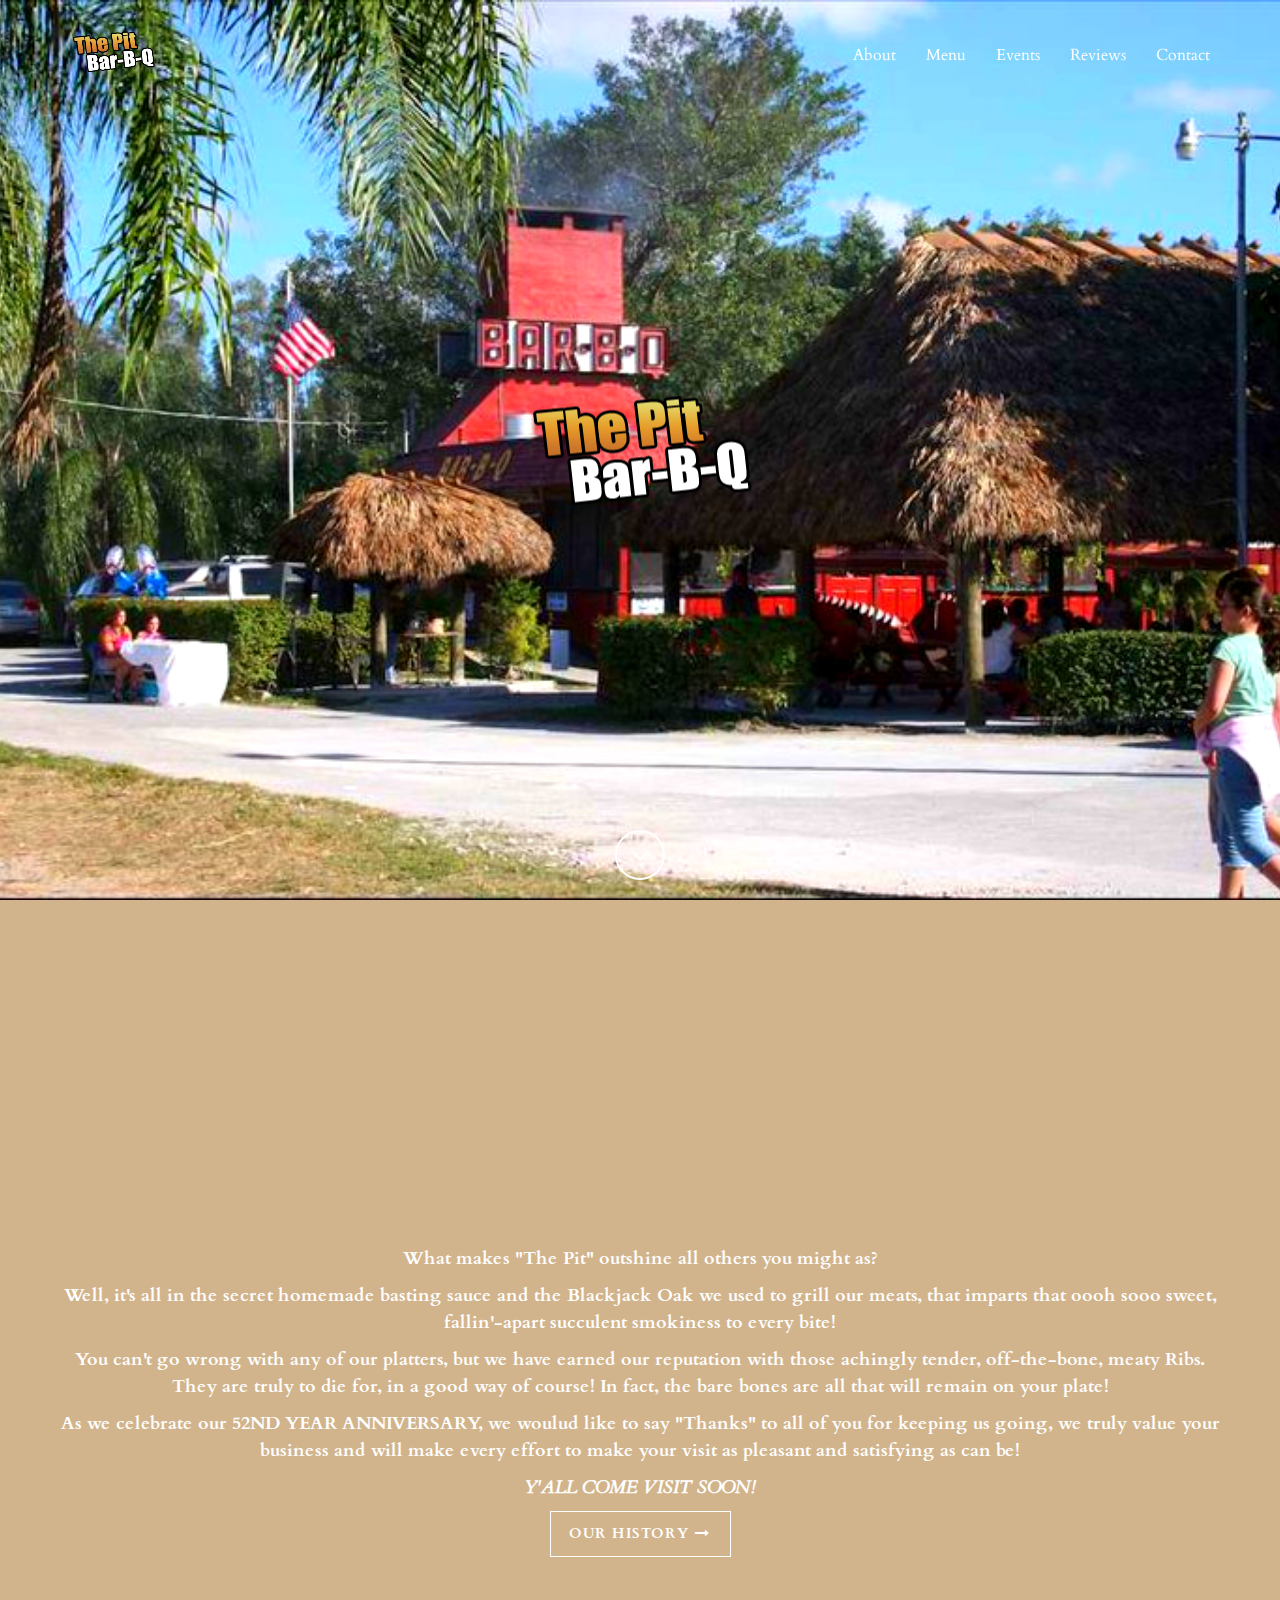
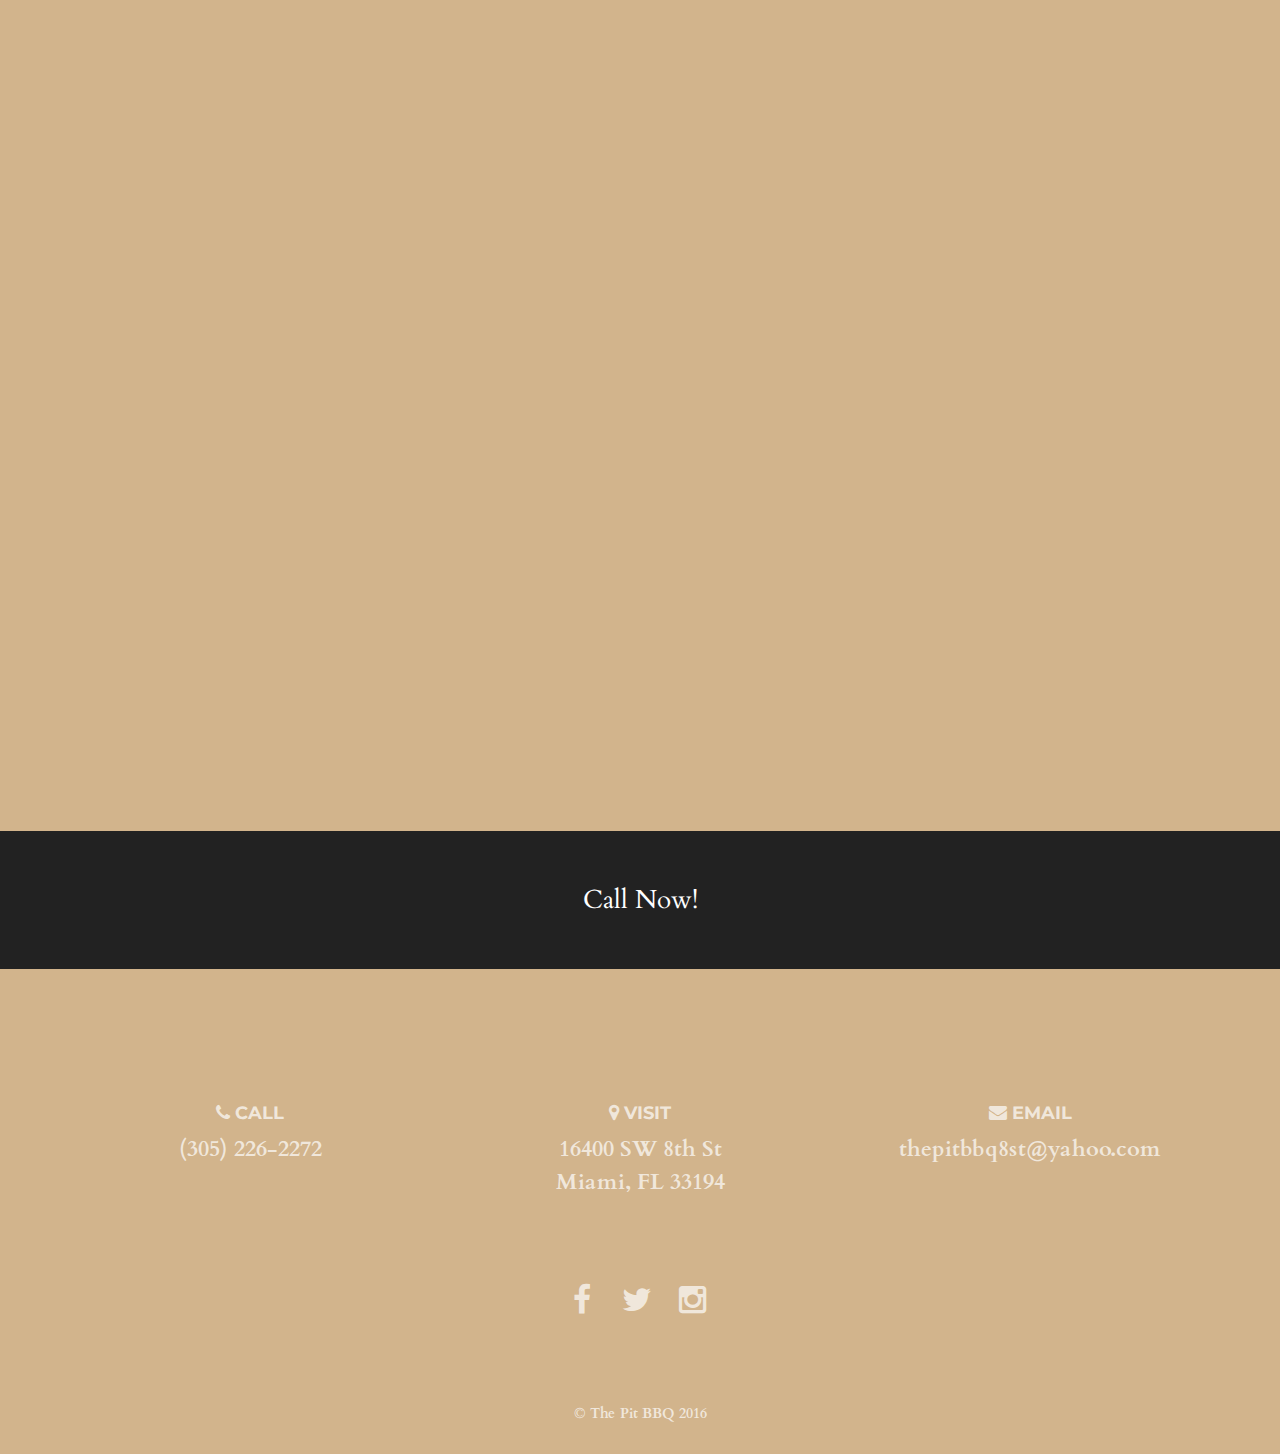
==== commit 779d4834: "color" ====
--- a/public/index.html
+++ b/public/index.html
@@ -73,19 +73,19 @@
                         <a class="page-scroll" href="#page-top"></a>
                     </li>
                     <li>
-                        <a class="page-scroll" href="#values">Values</a>
+                        <a class="page-scroll" href="#values">About</a>
                     </li>
                     <li>
-                        <a class="page-scroll" href="#people">People</a>
+                        <a class="page-scroll" href="#people">Menu</a>
                     </li>
                     <li>
-                        <a class="page-scroll" href="#press">Press</a>
+                        <a class="page-scroll" href="#press">Events</a>
                     </li>
                     <li>
-                        <a class="page-scroll" href="#hours">Hours</a>
+                        <a class="page-scroll" href="#hours">Reviews</a>
                     </li>
                     <li>
-                        <a class="page-scroll" href="#menu">Menu</a>
+                        <a class="page-scroll" href="#menu">Contact</a>
                     </li>
                 </ul>
             </div>
@@ -471,23 +471,23 @@
                 </div>
             </div>
         </div>
-    </section>
-    <a href="https://wrapbootstrap.com/theme/vitality-multipurpose-one-page-theme-WB02K3KK3" class="btn btn-block btn-full-width">Buy Vitality Now!</a>
-    <footer class="footer" style="background-image: url('assets/img/culinary/bg-footer.jpg')">
+    </section>-->
+    <a href="tel:3052262272" class="btn btn-block btn-full-width">Call Now!</a>
+    <footer class="footer" style="background-image: url('assets/img/footer.png')">
         <div class="container text-center">
             <div class="row">
                 <div class="col-md-4 contact-details">
                     <h4><i class="fa fa-phone"></i> Call</h4>
-                    <p>555-213-4567</p>
+                    <p><a href="tel:3052262272"><b>(305) 226-2272</b></a></p>
                 </div>
                 <div class="col-md-4 contact-details">
                     <h4><i class="fa fa-map-marker"></i> Visit</h4>
-                    <p>3481 Melrose Place
-                        <br>Beverly Hills, CA 90210</p>
+                    <p><a href="http://maps.apple.com/?address=16400+SW+8th+St+Miami,FL"><b>16400 SW 8th St
+                        <br>Miami, FL 33194</b></a></p>
                 </div>
                 <div class="col-md-4 contact-details">
                     <h4><i class="fa fa-envelope"></i> Email</h4>
-                    <p><a href="mailto:mail@example.com">mail@example.com</a>
+                    <p><a href="mailto:thepitbbq8st@yahoo.com"><b>thepitbbq8st@yahoo.com</b></a>
                     </p>
                 </div>
             </div>
@@ -498,18 +498,18 @@
                         </li>
                         <li><a href="#"><i class="fa fa-twitter fa-fw fa-2x"></i></a>
                         </li>
-                        <li><a href="#"><i class="fa fa-linkedin fa-fw fa-2x"></i></a>
+                        <li><a href="#"><i class="fa fa-instagram fa-fw fa-2x"></i></a>
                         </li>
                     </ul>
                 </div>
             </div>
             <div class="row copyright">
                 <div class="col-lg-12">
-                    <p class="small">&copy; 2015 Start Bootstrap Themes</p>
-                </div>
-            </div>
-        </div>
-    </footer>-->
+                    <p class="small">&copy; <b>The Pit BBQ 2016</b></p>
+                </div>
+            </div>
+        </div>
+    </footer>
     <!-- Example Modal 1-->
      <div class="portfolio-modal modal fade" id="portfolioModal1" tabindex="-1" role="dialog" aria-hidden="true" style="background-image: url('assets/img/bnw2.png')">
         <div class="modal-content">
